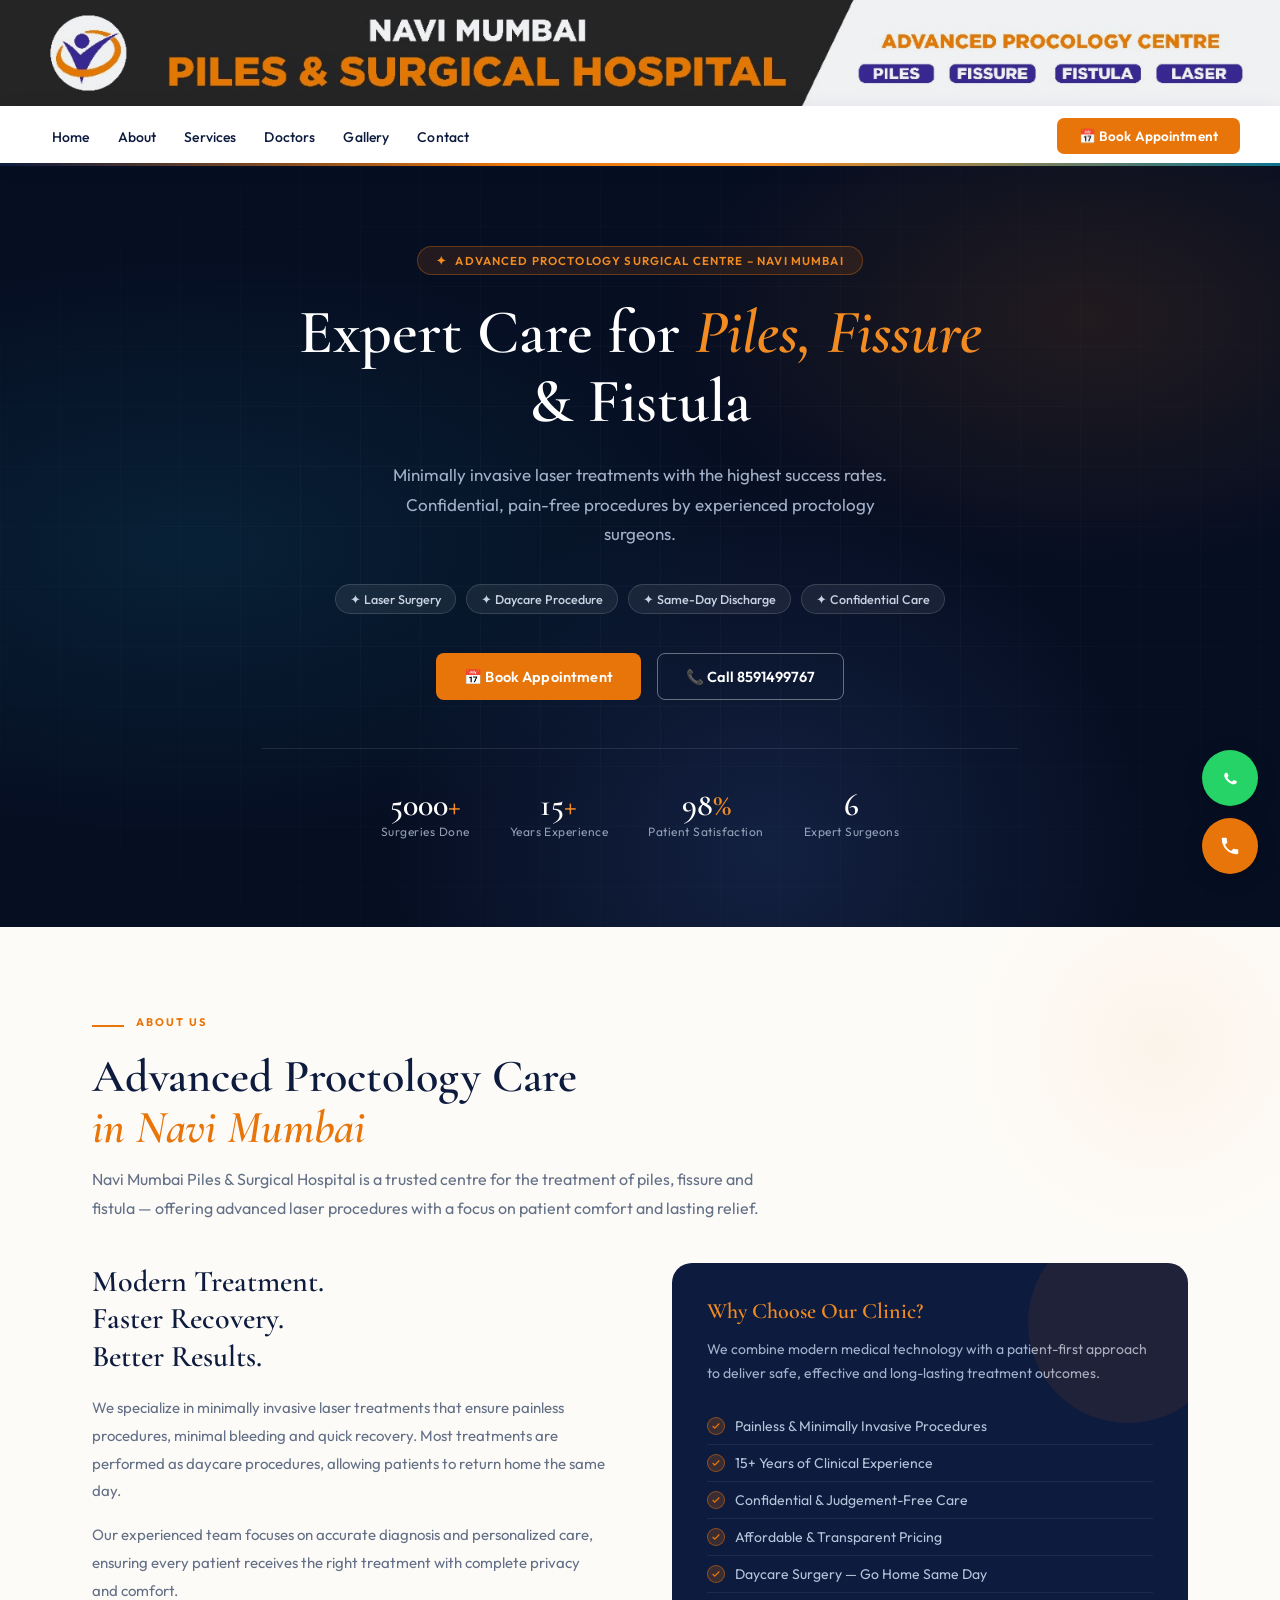
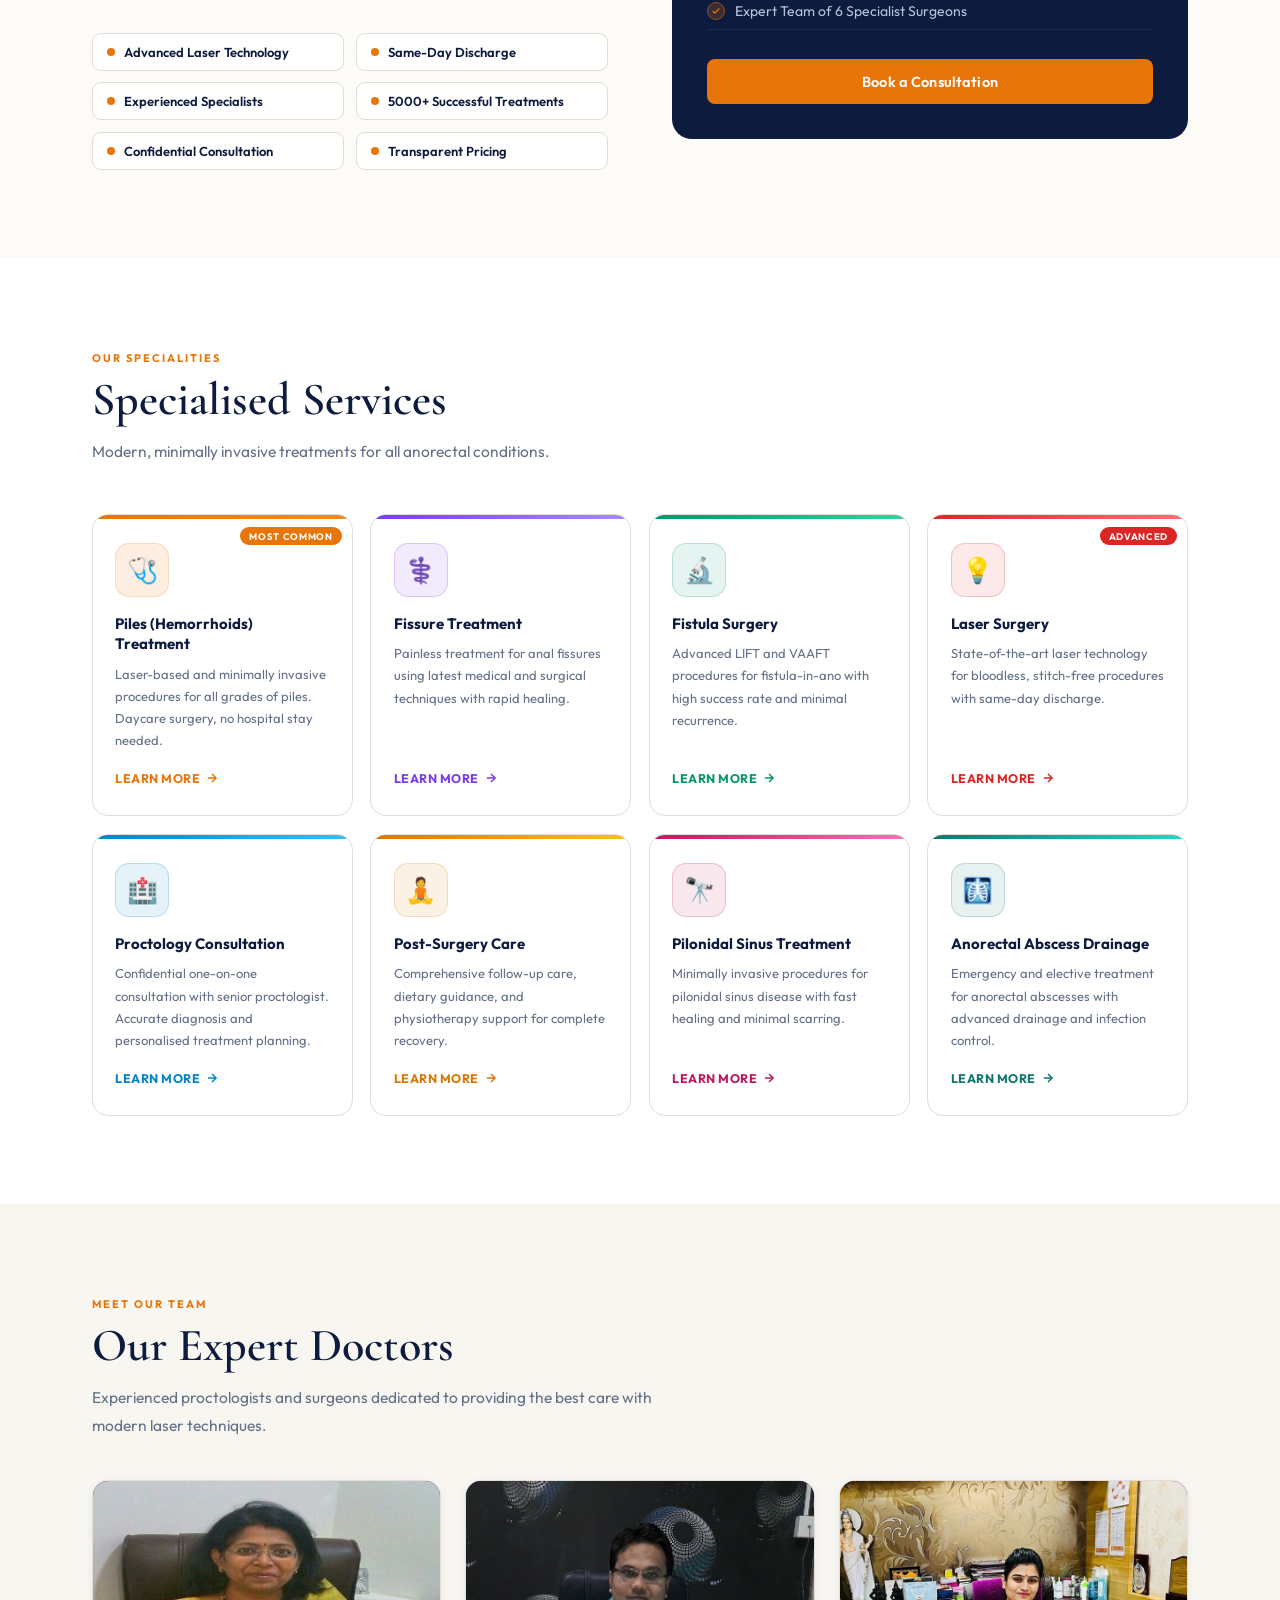
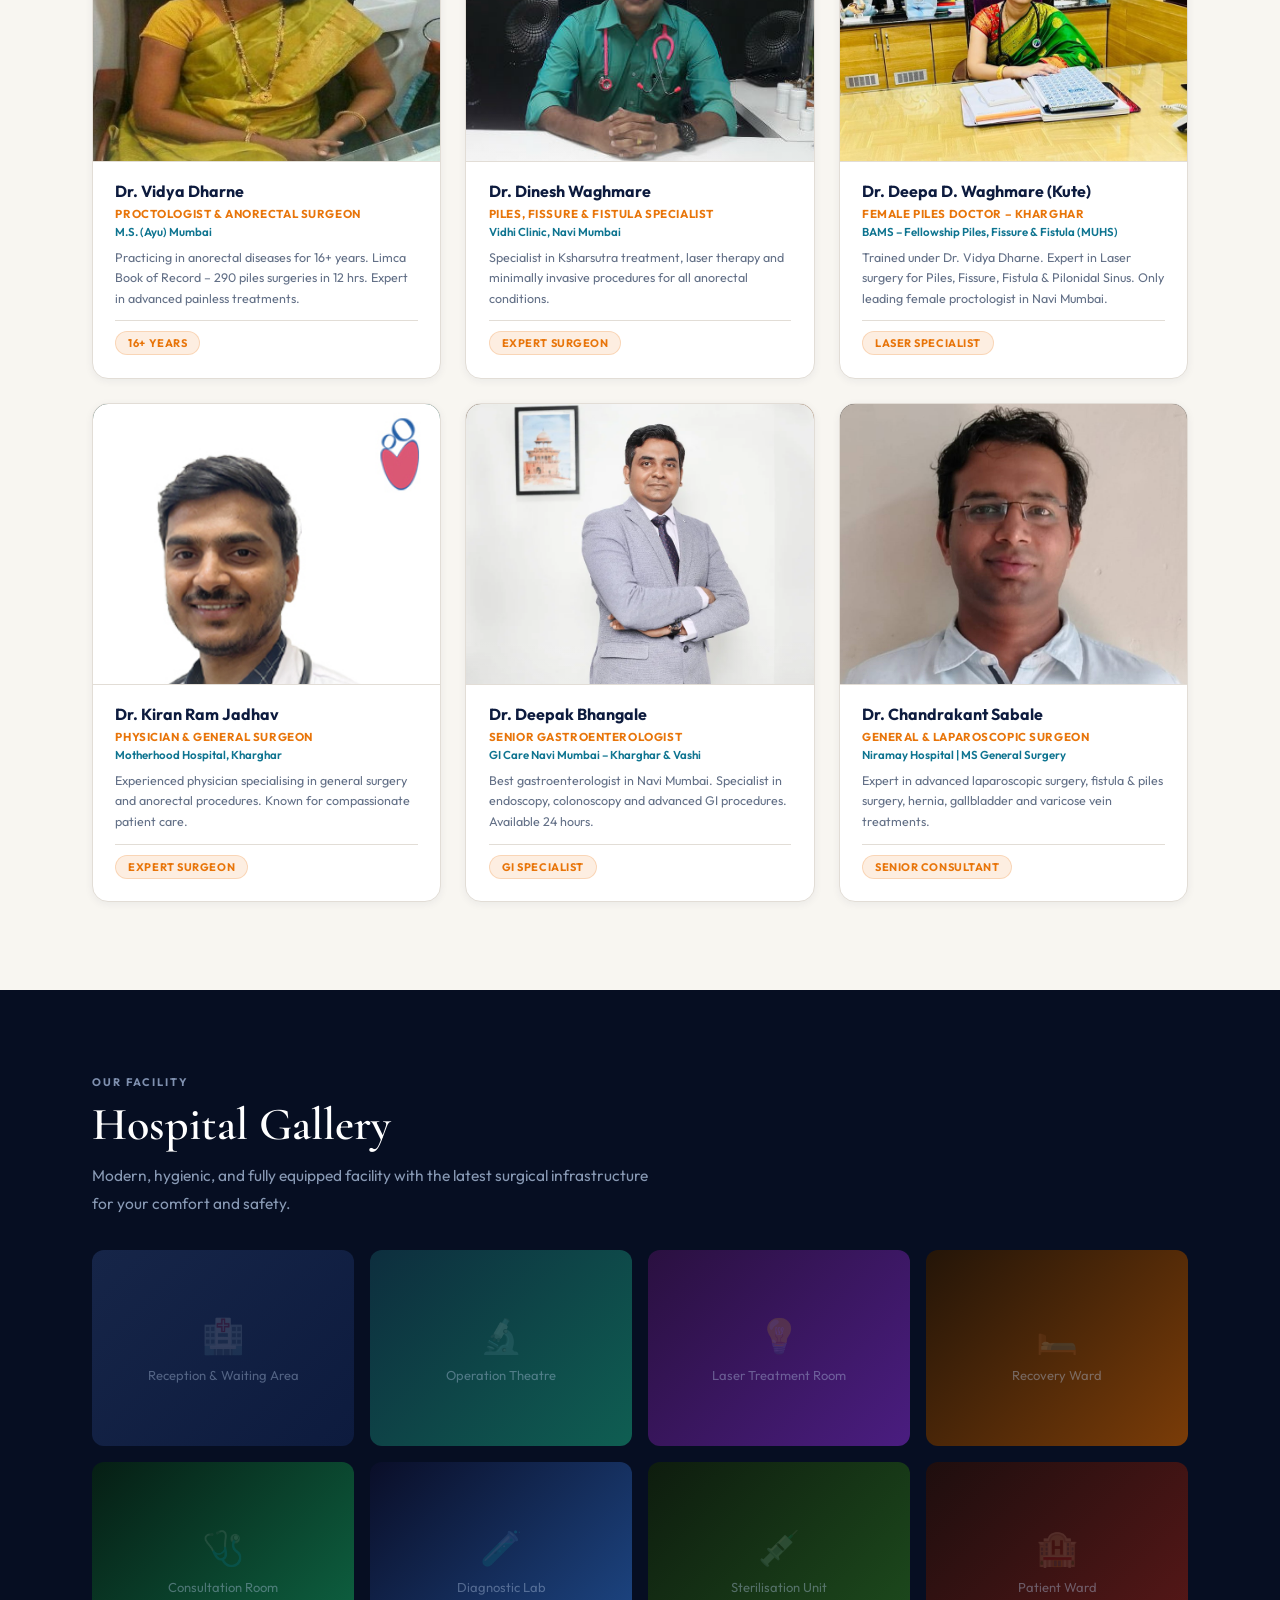
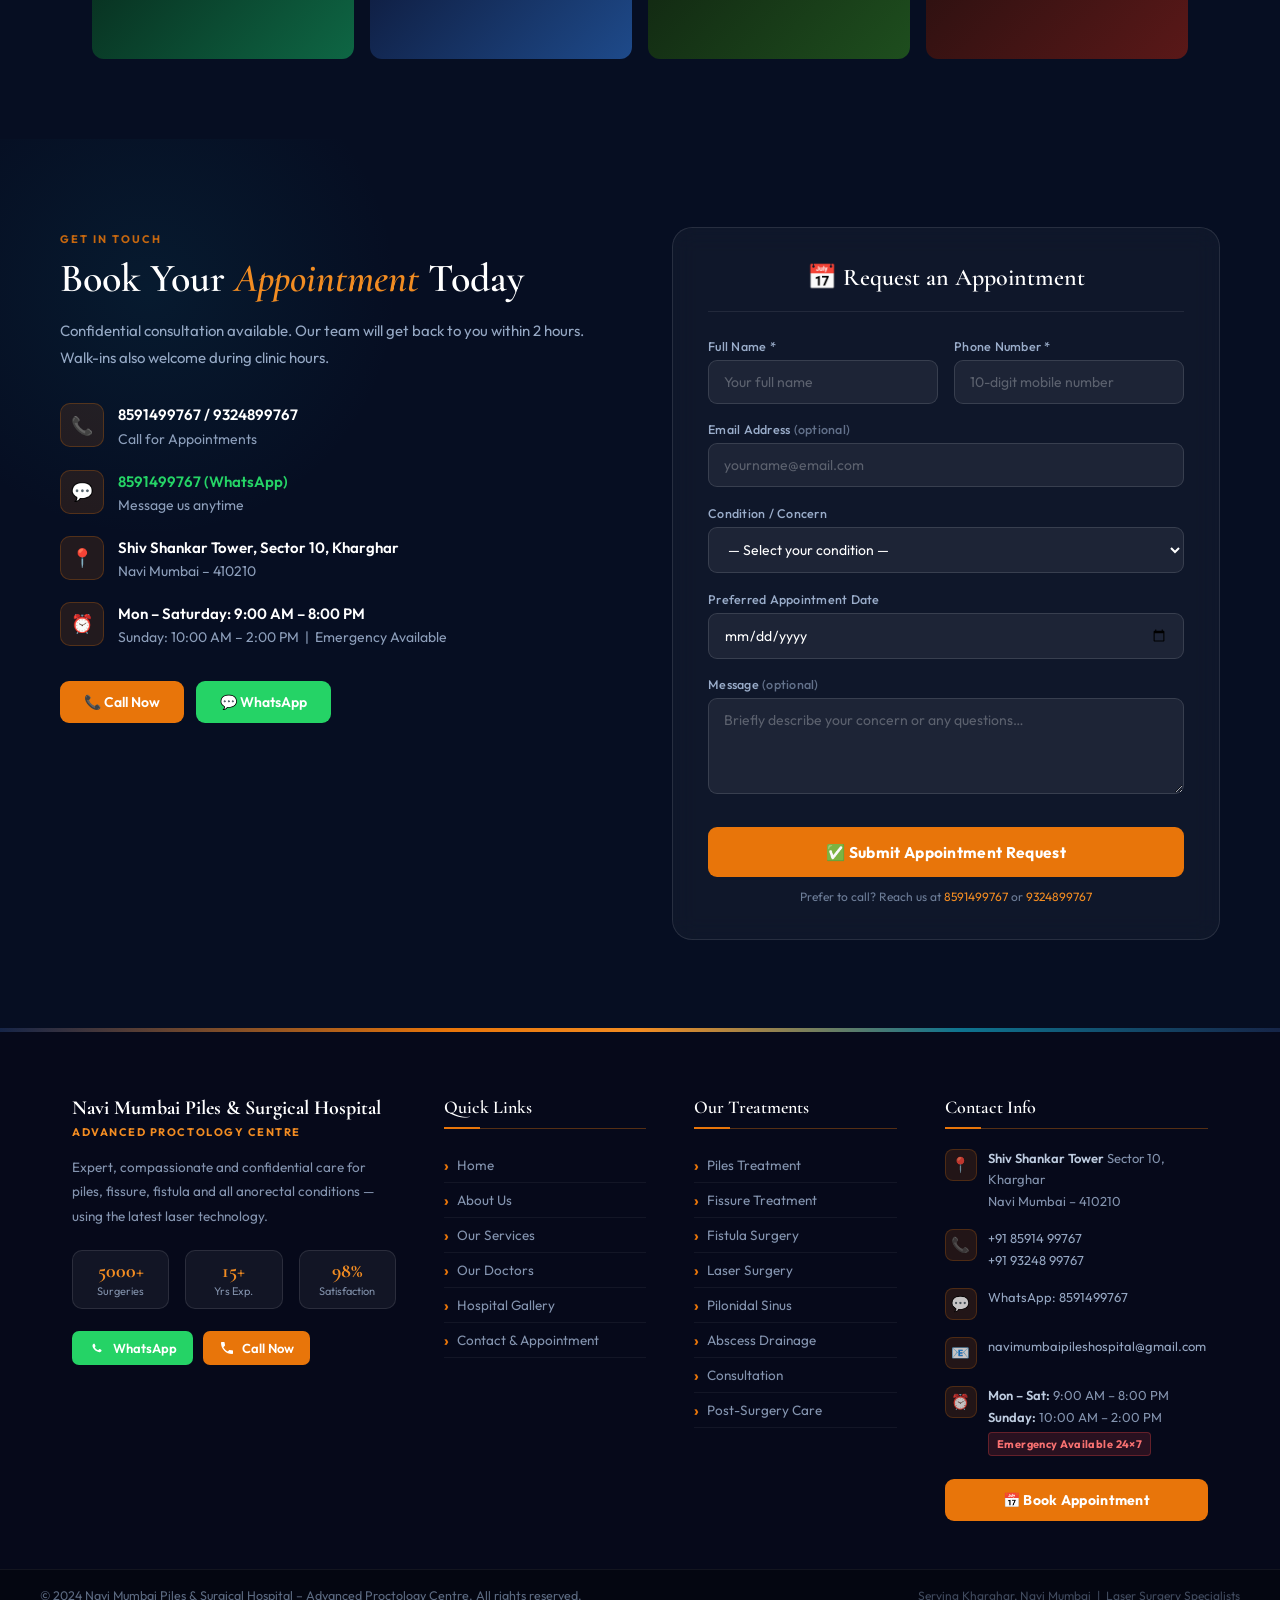
==== index.html @ 50f4e454 "first commit" ====
<!DOCTYPE html>
<html lang="en">
<head>
  <meta charset="UTF-8" />
  <meta name="viewport" content="width=device-width, initial-scale=1.0" />
  <title>Navi Mumbai Piles &amp; Surgical Hospital – Advanced Proctology Centre, Kharghar</title>
  <meta name="description" content="Expert Piles, Fissure, Fistula and Laser Surgery treatment in Navi Mumbai. Book appointment today – 8591499767 / 9324899767. Kharghar, Sector 10." />
  <meta name="keywords" content="piles doctor navi mumbai, fissure treatment kharghar, fistula surgery navi mumbai, laser surgery piles, proctologist navi mumbai" />
  <link rel="preconnect" href="https://fonts.googleapis.com" />
  <link rel="preconnect" href="https://fonts.gstatic.com" crossorigin />
  <link href="https://fonts.googleapis.com/css2?family=Cormorant+Garamond:ital,wght@0,500;0,600;0,700;1,500;1,600&family=Outfit:wght@300;400;500;600;700&display=swap" rel="stylesheet" />
  <link rel="stylesheet" href="style.css" />
</head>
<body>

<!-- ═══════════ HOSPITAL BANNER ═══════════ -->
<div class="hospital-header-banner">
  <img src="hospital_banner.jpeg" alt="Navi Mumbai Piles &amp; Surgical Hospital – Advanced Proctology Centre" />
</div>

<!-- ═══════════ NAVBAR ═══════════ -->
<nav id="navbar">
  <ul class="nav-links">
    <li><a href="#home">Home</a></li>
    <li><a href="#about">About</a></li>
    <li><a href="#services">Services</a></li>
    <li><a href="#doctors">Doctors</a></li>
    <li><a href="#gallery">Gallery</a></li>
    <li><a href="#contact">Contact</a></li>
  </ul>
  <a href="#contact" class="nav-cta">📅 Book Appointment</a>
  <button class="hamburger" onclick="toggleMenu()" aria-label="Open menu" aria-expanded="false">
    <span></span><span></span><span></span>
  </button>
</nav>
<div class="mobile-menu" id="mobileMenu" role="navigation">
  <a href="#home"     onclick="closeMenu()">🏠 Home</a>
  <a href="#about"    onclick="closeMenu()">ℹ️ About Us</a>
  <a href="#services" onclick="closeMenu()">🩺 Services</a>
  <a href="#doctors"  onclick="closeMenu()">👨‍⚕️ Our Doctors</a>
  <a href="#gallery"  onclick="closeMenu()">🖼️ Gallery</a>
  <a href="#contact"  onclick="closeMenu()">📅 Book Appointment</a>
</div>

<!-- ═══════════ HERO ═══════════ -->
<section id="home" style="padding:0;">
  <div class="hero-bg-pattern"></div>
  <div class="hero-grid-overlay"></div>
  <div class="hero-body">
    <div class="hero-badge">Advanced Proctology Surgical Centre – Navi Mumbai</div>
    <h1>Expert Care for <em>Piles, Fissure</em><br>&amp; Fistula</h1>
    <p class="hero-tagline">
      Minimally invasive laser treatments with the highest success rates.<br>
      Confidential, pain-free procedures by experienced proctology surgeons.
    </p>
    <div class="hero-pills">
      <span class="hero-pill">✦ Laser Surgery</span>
      <span class="hero-pill">✦ Daycare Procedure</span>
      <span class="hero-pill">✦ Same-Day Discharge</span>
      <span class="hero-pill">✦ Confidential Care</span>
    </div>
    <div class="hero-btns">
      <a href="#contact" class="btn-primary">📅 Book Appointment</a>
      <a href="tel:+918591499767" class="btn-outline">📞 Call 8591499767</a>
    </div>
    <div class="hero-trust">
      <div class="hero-trust-item">
        <span class="hero-trust-num">5000<span>+</span></span>
        <div class="hero-trust-label">Surgeries Done</div>
      </div>
      <div class="hero-trust-item">
        <span class="hero-trust-num">15<span>+</span></span>
        <div class="hero-trust-label">Years Experience</div>
      </div>
      <div class="hero-trust-item">
        <span class="hero-trust-num">98<span>%</span></span>
        <div class="hero-trust-label">Patient Satisfaction</div>
      </div>
      <div class="hero-trust-item">
        <span class="hero-trust-num">6</span>
        <div class="hero-trust-label">Expert Surgeons</div>
      </div>
    </div>
  </div>
</section>

<!-- ═══════════ ABOUT ═══════════ -->
<section id="about">
  <div class="section-inner">
    <div class="about-eyebrow">
      <span class="section-tag">About Us</span>
    </div>
    <h2 class="section-title">Advanced Proctology Care<br><em style="font-style:italic;color:#e8750a;">in Navi Mumbai</em></h2>
    <p class="section-sub" style="max-width:680px;font-size:16px;">
      Navi Mumbai Piles &amp; Surgical Hospital is a trusted centre for the treatment of piles, fissure and fistula — offering advanced laser procedures with a focus on patient comfort and lasting relief.
    </p>
    <div class="about-grid">
      <div class="about-content-block">
        <h3>Modern Treatment.<br>Faster Recovery.<br>Better Results.</h3>
        <p>We specialize in minimally invasive laser treatments that ensure painless procedures, minimal bleeding and quick recovery. Most treatments are performed as daycare procedures, allowing patients to return home the same day.</p>
        <p>Our experienced team focuses on accurate diagnosis and personalized care, ensuring every patient receives the right treatment with complete privacy and comfort.</p>
        <div class="about-features">
          <div class="feature-chip"><div class="feature-chip-dot"></div>Advanced Laser Technology</div>
          <div class="feature-chip"><div class="feature-chip-dot"></div>Same-Day Discharge</div>
          <div class="feature-chip"><div class="feature-chip-dot"></div>Experienced Specialists</div>
          <div class="feature-chip"><div class="feature-chip-dot"></div>5000+ Successful Treatments</div>
          <div class="feature-chip"><div class="feature-chip-dot"></div>Confidential Consultation</div>
          <div class="feature-chip"><div class="feature-chip-dot"></div>Transparent Pricing</div>
        </div>
      </div>
      <div class="about-why-card">
        <h3>Why Choose Our Clinic?</h3>
        <p>We combine modern medical technology with a patient-first approach to deliver safe, effective and long-lasting treatment outcomes.</p>
        <ul class="why-list">
          <li>Painless &amp; Minimally Invasive Procedures</li>
          <li>15+ Years of Clinical Experience</li>
          <li>Confidential &amp; Judgement-Free Care</li>
          <li>Affordable &amp; Transparent Pricing</li>
          <li>Daycare Surgery — Go Home Same Day</li>
          <li>Expert Team of 6 Specialist Surgeons</li>
        </ul>
        <a href="#contact" class="btn-primary" style="width:100%;justify-content:center;">Book a Consultation</a>
      </div>
    </div>
  </div>
</section>

<!-- ═══════════ SERVICES ═══════════ -->
<section id="services">
  <div class="section-inner">
    <div class="services-header">
      <div>
        <span class="section-tag">Our Specialities</span>
        <h2 class="section-title">Specialised Services</h2>
        <p class="section-sub">Modern, minimally invasive treatments for all anorectal conditions.</p>
      </div>
    </div>
    <div class="services-grid">
      <a href="services/piles.html" class="service-card">
        <div class="service-card-bar"></div>
        <div class="service-card-body">
          <div class="service-icon-wrap">🩺</div>
          <h3>Piles (Hemorrhoids) Treatment</h3>
          <p>Laser-based and minimally invasive procedures for all grades of piles. Daycare surgery, no hospital stay needed.</p>
          <div class="service-card-cta">Learn More <svg width="14" height="14" viewBox="0 0 24 24" fill="none" stroke="currentColor" stroke-width="2.5"><path d="M5 12h14M12 5l7 7-7 7"/></svg></div>
        </div>
        <span class="service-badge">Most Common</span>
      </a>
      <a href="services/fissure.html" class="service-card">
        <div class="service-card-bar" style="background:linear-gradient(90deg,#7c3aed,#a78bfa);"></div>
        <div class="service-card-body">
          <div class="service-icon-wrap" style="background:rgba(124,58,237,0.1);border-color:rgba(124,58,237,0.2);">⚕️</div>
          <h3>Fissure Treatment</h3>
          <p>Painless treatment for anal fissures using latest medical and surgical techniques with rapid healing.</p>
          <div class="service-card-cta" style="color:#7c3aed;">Learn More <svg width="14" height="14" viewBox="0 0 24 24" fill="none" stroke="currentColor" stroke-width="2.5"><path d="M5 12h14M12 5l7 7-7 7"/></svg></div>
        </div>
      </a>
      <a href="services/fistula.html" class="service-card">
        <div class="service-card-bar" style="background:linear-gradient(90deg,#059669,#34d399);"></div>
        <div class="service-card-body">
          <div class="service-icon-wrap" style="background:rgba(5,150,105,0.1);border-color:rgba(5,150,105,0.2);">🔬</div>
          <h3>Fistula Surgery</h3>
          <p>Advanced LIFT and VAAFT procedures for fistula-in-ano with high success rate and minimal recurrence.</p>
          <div class="service-card-cta" style="color:#059669;">Learn More <svg width="14" height="14" viewBox="0 0 24 24" fill="none" stroke="currentColor" stroke-width="2.5"><path d="M5 12h14M12 5l7 7-7 7"/></svg></div>
        </div>
      </a>
      <a href="services/laser.html" class="service-card">
        <div class="service-card-bar" style="background:linear-gradient(90deg,#dc2626,#f87171);"></div>
        <div class="service-card-body">
          <div class="service-icon-wrap" style="background:rgba(220,38,38,0.1);border-color:rgba(220,38,38,0.2);">💡</div>
          <h3>Laser Surgery</h3>
          <p>State-of-the-art laser technology for bloodless, stitch-free procedures with same-day discharge.</p>
          <div class="service-card-cta" style="color:#dc2626;">Learn More <svg width="14" height="14" viewBox="0 0 24 24" fill="none" stroke="currentColor" stroke-width="2.5"><path d="M5 12h14M12 5l7 7-7 7"/></svg></div>
        </div>
        <span class="service-badge" style="background:#dc2626;">Advanced</span>
      </a>
      <a href="services/consultation.html" class="service-card">
        <div class="service-card-bar" style="background:linear-gradient(90deg,#0284c7,#38bdf8);"></div>
        <div class="service-card-body">
          <div class="service-icon-wrap" style="background:rgba(2,132,199,0.1);border-color:rgba(2,132,199,0.2);">🏥</div>
          <h3>Proctology Consultation</h3>
          <p>Confidential one-on-one consultation with senior proctologist. Accurate diagnosis and personalised treatment planning.</p>
          <div class="service-card-cta" style="color:#0284c7;">Learn More <svg width="14" height="14" viewBox="0 0 24 24" fill="none" stroke="currentColor" stroke-width="2.5"><path d="M5 12h14M12 5l7 7-7 7"/></svg></div>
        </div>
      </a>
      <a href="services/post-surgery.html" class="service-card">
        <div class="service-card-bar" style="background:linear-gradient(90deg,#d97706,#fbbf24);"></div>
        <div class="service-card-body">
          <div class="service-icon-wrap" style="background:rgba(217,119,6,0.1);border-color:rgba(217,119,6,0.2);">🧘</div>
          <h3>Post-Surgery Care</h3>
          <p>Comprehensive follow-up care, dietary guidance, and physiotherapy support for complete recovery.</p>
          <div class="service-card-cta" style="color:#d97706;">Learn More <svg width="14" height="14" viewBox="0 0 24 24" fill="none" stroke="currentColor" stroke-width="2.5"><path d="M5 12h14M12 5l7 7-7 7"/></svg></div>
        </div>
      </a>
      <a href="services/pilonidal.html" class="service-card">
        <div class="service-card-bar" style="background:linear-gradient(90deg,#be185d,#f472b6);"></div>
        <div class="service-card-body">
          <div class="service-icon-wrap" style="background:rgba(190,24,93,0.1);border-color:rgba(190,24,93,0.2);">🔭</div>
          <h3>Pilonidal Sinus Treatment</h3>
          <p>Minimally invasive procedures for pilonidal sinus disease with fast healing and minimal scarring.</p>
          <div class="service-card-cta" style="color:#be185d;">Learn More <svg width="14" height="14" viewBox="0 0 24 24" fill="none" stroke="currentColor" stroke-width="2.5"><path d="M5 12h14M12 5l7 7-7 7"/></svg></div>
        </div>
      </a>
      <a href="services/abscess.html" class="service-card">
        <div class="service-card-bar" style="background:linear-gradient(90deg,#0f766e,#2dd4bf);"></div>
        <div class="service-card-body">
          <div class="service-icon-wrap" style="background:rgba(15,118,110,0.1);border-color:rgba(15,118,110,0.2);">🩻</div>
          <h3>Anorectal Abscess Drainage</h3>
          <p>Emergency and elective treatment for anorectal abscesses with advanced drainage and infection control.</p>
          <div class="service-card-cta" style="color:#0f766e;">Learn More <svg width="14" height="14" viewBox="0 0 24 24" fill="none" stroke="currentColor" stroke-width="2.5"><path d="M5 12h14M12 5l7 7-7 7"/></svg></div>
        </div>
      </a>
    </div>
  </div>
</section>

<!-- ═══════════ DOCTORS ═══════════ -->
<section id="doctors">
  <div class="section-inner">
    <span class="section-tag">Meet Our Team</span>
    <h2 class="section-title">Our Expert Doctors</h2>
    <p class="section-sub">Experienced proctologists and surgeons dedicated to providing the best care with modern laser techniques.</p>

    <div class="doctors-grid">

      <!-- Dr. Vidya Dharne -->
      <div class="doctor-card" onclick="window.location='doctors/vidya-dharne.html'" style="cursor:pointer;">
        <div class="doctor-photo" style="background:linear-gradient(160deg,#1a0533 0%,#3d1278 50%,#5b1ea8 100%);">
          <div class="doctor-avatar-wrap">
            <img src="images/vidya-dharne.jpg" alt="Dr. Vidya Dharne" class="doctor-img" />
          </div>
        </div>
        <div class="doctor-info">
          <h3>Dr. Vidya Dharne</h3>
          <div class="specialty">Proctologist &amp; Anorectal Surgeon</div>
          <div class="doctor-qual">M.S. (Ayu) Mumbai</div>
          <p>Practicing in anorectal diseases for 16+ years. Limca Book of Record – 290 piles surgeries in 12 hrs. Expert in advanced painless treatments.</p>
          <div class="doctor-footer">
            <span class="doctor-exp">16+ Years</span>
          </div>
        </div>
      </div>

      <!-- Dr. Dinesh Waghmare -->
      <div class="doctor-card" onclick="window.location='doctors/dinesh-waghmare.html'" style="cursor:pointer;">
        <div class="doctor-photo" style="background:linear-gradient(160deg,#051f4a 0%,#0d3b7a 50%,#1855a8 100%);">
          <div class="doctor-avatar-wrap">
            <img src="images/dinesh-waghmare.jpg" alt="Dr. Dinesh Waghmare" class="doctor-img" />
          </div>
        </div>
        <div class="doctor-info">
          <h3>Dr. Dinesh Waghmare</h3>
          <div class="specialty">Piles, Fissure &amp; Fistula Specialist</div>
          <div class="doctor-qual">Vidhi Clinic, Navi Mumbai</div>
          <p>Specialist in Ksharsutra treatment, laser therapy and minimally invasive procedures for all anorectal conditions.</p>
          <div class="doctor-footer">
            <span class="doctor-exp">Expert Surgeon</span>
          </div>
        </div>
      </div>

      <!-- Dr. Deepa D. Waghmare -->
      <div class="doctor-card" onclick="window.location='doctors/deepa-waghmare.html'" style="cursor:pointer;">
        <div class="doctor-photo" style="background:linear-gradient(160deg,#3d0a24 0%,#7b1d4a 50%,#b52870 100%);">
          <div class="doctor-avatar-wrap">
            <img src="images/deepa-waghmare.jpg" alt="Dr. Deepa D. Waghmare" class="doctor-img" />
          </div>
        </div>
        <div class="doctor-info">
          <h3>Dr. Deepa D. Waghmare (Kute)</h3>
          <div class="specialty">Female Piles Doctor – Kharghar</div>
          <div class="doctor-qual">BAMS – Fellowship Piles, Fissure &amp; Fistula (MUHS)</div>
          <p>Trained under Dr. Vidya Dharne. Expert in Laser surgery for Piles, Fissure, Fistula &amp; Pilonidal Sinus. Only leading female proctologist in Navi Mumbai.</p>
          <div class="doctor-footer">
            <span class="doctor-exp">Laser Specialist</span>
          </div>
        </div>
      </div>

      <!-- Dr. Kiran Ram Jadhav -->
      <div class="doctor-card" onclick="window.location='doctors/kiran-jadhav.html'" style="cursor:pointer;">
        <div class="doctor-photo" style="background:linear-gradient(160deg,#062a1e 0%,#0a5240 50%,#0e7a5e 100%);">
          <div class="doctor-avatar-wrap">
            <img src="images/kiran-jadhav.jpg" alt="Dr. Kiran Ram Jadhav" class="doctor-img" />
          </div>
        </div>
        <div class="doctor-info">
          <h3>Dr. Kiran Ram Jadhav</h3>
          <div class="specialty">Physician &amp; General Surgeon</div>
          <div class="doctor-qual">Motherhood Hospital, Kharghar</div>
          <p>Experienced physician specialising in general surgery and anorectal procedures. Known for compassionate patient care.</p>
          <div class="doctor-footer">
            <span class="doctor-exp">Expert Surgeon</span>
          </div>
        </div>
      </div>

      <!-- Dr. Deepak Bhangale -->
      <div class="doctor-card" onclick="window.location='doctors/deepak-bhangale.html'" style="cursor:pointer;">
        <div class="doctor-photo" style="background:linear-gradient(160deg,#3a1a00 0%,#8a3e00 50%,#c25900 100%);">
          <div class="doctor-avatar-wrap">
            <img src="images/deepak-bhangale.jpg" alt="Dr. Deepak Bhangale" class="doctor-img" />
          </div>
        </div>
        <div class="doctor-info">
          <h3>Dr. Deepak Bhangale</h3>
          <div class="specialty">Senior Gastroenterologist</div>
          <div class="doctor-qual">GI Care Navi Mumbai – Kharghar &amp; Vashi</div>
          <p>Best gastroenterologist in Navi Mumbai. Specialist in endoscopy, colonoscopy and advanced GI procedures. Available 24 hours.</p>
          <div class="doctor-footer">
            <span class="doctor-exp">GI Specialist</span>
          </div>
        </div>
      </div>

      <!-- Dr. Chandrakant Sabale -->
      <div class="doctor-card" onclick="window.location='doctors/chandrakant-sabale.html'" style="cursor:pointer;">
        <div class="doctor-photo" style="background:linear-gradient(160deg,#1a1a1a 0%,#3a3830 50%,#5f5e50 100%);">
          <div class="doctor-avatar-wrap">
            <img src="images/chandrakant-sabale.jpg" alt="Dr. Chandrakant Sabale" class="doctor-img" />
          </div>
        </div>
        <div class="doctor-info">
          <h3>Dr. Chandrakant Sabale</h3>
          <div class="specialty">General &amp; Laparoscopic Surgeon</div>
          <div class="doctor-qual">Niramay Hospital | MS General Surgery</div>
          <p>Expert in advanced laparoscopic surgery, fistula &amp; piles surgery, hernia, gallbladder and varicose vein treatments.</p>
          <div class="doctor-footer">
            <span class="doctor-exp">Senior Consultant</span>
          </div>
        </div>
      </div>

    </div>
  </div>
</section>

<!-- ═══════════ GALLERY ═══════════ -->
<section id="gallery">
  <div class="section-inner">
    <span class="section-tag" style="color:rgba(180,200,235,0.7);">Our Facility</span>
    <h2 class="section-title">Hospital Gallery</h2>
    <p class="section-sub">Modern, hygienic, and fully equipped facility with the latest surgical infrastructure for your comfort and safety.</p>
    <div class="gallery-grid" style="margin-top:2rem;">
      <div class="gallery-item"><div class="gallery-placeholder"><div class="gallery-placeholder-icon">🏥</div><span>Reception &amp; Waiting Area</span></div><div class="gallery-overlay"><span class="gallery-caption">Reception</span></div></div>
      <div class="gallery-item" style="background:linear-gradient(135deg,#0d2e3e,#0f5e52);"><div class="gallery-placeholder"><div class="gallery-placeholder-icon">🔬</div><span>Operation Theatre</span></div><div class="gallery-overlay"><span class="gallery-caption">Operation Theatre</span></div></div>
      <div class="gallery-item" style="background:linear-gradient(135deg,#2a1040,#4a1d80);"><div class="gallery-placeholder"><div class="gallery-placeholder-icon">💡</div><span>Laser Treatment Room</span></div><div class="gallery-overlay"><span class="gallery-caption">Laser Room</span></div></div>
      <div class="gallery-item" style="background:linear-gradient(135deg,#241508,#7a3c08);"><div class="gallery-placeholder"><div class="gallery-placeholder-icon">🛏️</div><span>Recovery Ward</span></div><div class="gallery-overlay"><span class="gallery-caption">Recovery Ward</span></div></div>
      <div class="gallery-item" style="background:linear-gradient(135deg,#061e14,#0e6644);"><div class="gallery-placeholder"><div class="gallery-placeholder-icon">🩺</div><span>Consultation Room</span></div><div class="gallery-overlay"><span class="gallery-caption">Consultation</span></div></div>
      <div class="gallery-item" style="background:linear-gradient(135deg,#0a0e28,#1e4a8a);"><div class="gallery-placeholder"><div class="gallery-placeholder-icon">🧪</div><span>Diagnostic Lab</span></div><div class="gallery-overlay"><span class="gallery-caption">Diagnostic Lab</span></div></div>
      <div class="gallery-item" style="background:linear-gradient(135deg,#0e1c0e,#1e4e1e);"><div class="gallery-placeholder"><div class="gallery-placeholder-icon">💉</div><span>Sterilisation Unit</span></div><div class="gallery-overlay"><span class="gallery-caption">Sterilisation Unit</span></div></div>
      <div class="gallery-item" style="background:linear-gradient(135deg,#1e0e0e,#5a1818);"><div class="gallery-placeholder"><div class="gallery-placeholder-icon">🏨</div><span>Patient Ward</span></div><div class="gallery-overlay"><span class="gallery-caption">Patient Ward</span></div></div>
    </div>
  </div>
</section>

<!-- ═══════════ CONTACT ═══════════ -->
<section id="contact">
  <div class="contact-inner">
    <div class="contact-left">
      <span class="section-tag" style="color:rgba(232,117,10,0.85);">Get In Touch</span>
      <h2>Book Your <em>Appointment</em> Today</h2>
      <p>Confidential consultation available. Our team will get back to you within 2 hours. Walk-ins also welcome during clinic hours.</p>
      <div class="contact-detail">
        <div class="contact-icon">📞</div>
        <div class="contact-detail-text">
          <strong><a href="tel:+918591499767" style="color:white;text-decoration:none;">8591499767</a> / <a href="tel:+919324899767" style="color:white;text-decoration:none;">9324899767</a></strong>
          Call for Appointments
        </div>
      </div>
      <div class="contact-detail">
        <div class="contact-icon">💬</div>
        <div class="contact-detail-text">
          <strong><a href="https://wa.me/918591499767" target="_blank" rel="noopener" style="color:#25d366;text-decoration:none;">8591499767 (WhatsApp)</a></strong>
          Message us anytime
        </div>
      </div>
      <div class="contact-detail">
        <div class="contact-icon">📍</div>
        <div class="contact-detail-text">
          <strong>Shiv Shankar Tower, Sector 10, Kharghar</strong>
          Navi Mumbai – 410210
        </div>
      </div>
      <div class="contact-detail">
        <div class="contact-icon">⏰</div>
        <div class="contact-detail-text">
          <strong>Mon – Saturday: 9:00 AM – 8:00 PM</strong>
          Sunday: 10:00 AM – 2:00 PM &nbsp;|&nbsp; Emergency Available
        </div>
      </div>
      <div class="contact-action-btns">
        <a href="tel:+918591499767" class="btn-call">📞 Call Now</a>
        <a href="https://wa.me/918591499767?text=Hello%2C%20I%20want%20to%20book%20an%20appointment%20at%20Navi%20Mumbai%20Piles%20Hospital" target="_blank" rel="noopener" class="btn-whatsapp">💬 WhatsApp</a>
      </div>
    </div>
    <div class="contact-form">
      <h3>📅 Request an Appointment</h3>
      <div id="formMessage" class="form-msg" role="alert" aria-live="polite"></div>
      <form id="appointmentForm" onsubmit="submitForm(event)" novalidate>
        <div class="form-row">
          <div class="form-group">
            <label for="f-name">Full Name *</label>
            <input type="text" id="f-name" name="name" placeholder="Your full name" required autocomplete="name" />
          </div>
          <div class="form-group">
            <label for="f-phone">Phone Number *</label>
            <input type="tel" id="f-phone" name="phone" placeholder="10-digit mobile number" required autocomplete="tel" pattern="[0-9+\s\-]+" />
          </div>
        </div>
        <div class="form-group">
          <label for="f-email">Email Address <span style="opacity:0.6;">(optional)</span></label>
          <input type="email" id="f-email" name="email" placeholder="yourname@email.com" autocomplete="email" />
        </div>
        <div class="form-group">
          <label for="f-problem">Condition / Concern</label>
          <select id="f-problem" name="problem">
            <option value="">— Select your condition —</option>
            <option value="Piles (Hemorrhoids)">Piles (Hemorrhoids)</option>
            <option value="Anal Fissure">Anal Fissure</option>
            <option value="Fistula-in-Ano">Fistula-in-Ano</option>
            <option value="Laser Surgery Inquiry">Laser Surgery Inquiry</option>
            <option value="Pilonidal Sinus">Pilonidal Sinus</option>
            <option value="Anorectal Abscess">Anorectal Abscess</option>
            <option value="General Consultation">General Consultation</option>
            <option value="Other">Other</option>
          </select>
        </div>
        <div class="form-group">
          <label for="f-date">Preferred Appointment Date</label>
          <input type="date" id="f-date" name="date" />
        </div>
        <div class="form-group">
          <label for="f-msg">Message <span style="opacity:0.6;">(optional)</span></label>
          <textarea id="f-msg" name="message" placeholder="Briefly describe your concern or any questions…"></textarea>
        </div>
        <button type="submit" class="submit-btn" id="submitBtn">✅ Submit Appointment Request</button>
        <p class="form-note">Prefer to call? Reach us at <a href="tel:+918591499767">8591499767</a> or <a href="tel:+919324899767">9324899767</a></p>
      </form>
    </div>
  </div>
</section>

<!-- ═══════════ FOOTER ═══════════ -->
<footer class="site-footer">
  <div class="footer-accent-bar"></div>
  <div class="footer-main">
    <div class="footer-grid">
      <div class="footer-col footer-brand-col">
        <div class="footer-brand-name">Navi Mumbai Piles &amp; Surgical Hospital</div>
        <div class="footer-brand-tag">Advanced Proctology Centre</div>
        <p class="footer-brand-desc">Expert, compassionate and confidential care for piles, fissure, fistula and all anorectal conditions — using the latest laser technology.</p>
        <div class="footer-trust-row">
          <div class="footer-trust-stat"><span>5000+</span>Surgeries</div>
          <div class="footer-trust-stat"><span>15+</span>Yrs Exp.</div>
          <div class="footer-trust-stat"><span>98%</span>Satisfaction</div>
        </div>
        <div class="footer-social-row">
          <a href="https://wa.me/918591499767" target="_blank" rel="noopener" class="footer-social-btn footer-wa" aria-label="WhatsApp">
            <svg width="18" height="18" viewBox="0 0 24 24" fill="currentColor"><path d="M17.472 14.382c-.297-.149-1.758-.867-2.03-.967-.273-.099-.471-.148-.67.15-.197.297-.767.966-.94 1.164-.173.199-.347.223-.644.075-.297-.15-1.255-.463-2.39-1.475-.883-.788-1.48-1.761-1.653-2.059-.173-.297-.018-.458.13-.606.134-.133.298-.347.446-.52.149-.174.198-.298.298-.497.099-.198.05-.371-.025-.52-.075-.149-.669-1.612-.916-2.207-.242-.579-.487-.5-.669-.51-.173-.008-.371-.01-.57-.01-.198 0-.52.074-.792.372-.272.297-1.04 1.016-1.04 2.479 0 1.462 1.065 2.875 1.213 3.074.149.198 2.096 3.2 5.077 4.487.709.306 1.262.489 1.694.625.712.227 1.36.195 1.871.118.571-.085 1.758-.719 2.006-1.413.248-.694.248-1.289.173-1.413-.074-.124-.272-.198-.57-.347"/></svg>
            WhatsApp
          </a>
          <a href="tel:+918591499767" class="footer-social-btn footer-call" aria-label="Call">
            <svg width="16" height="16" viewBox="0 0 24 24" fill="currentColor"><path d="M6.62 10.79c1.44 2.83 3.76 5.14 6.59 6.59l2.2-2.2c.27-.27.67-.36 1.02-.24 1.12.37 2.33.57 3.57.57.55 0 1 .45 1 1V20c0 .55-.45 1-1 1-9.39 0-17-7.61-17-17 0-.55.45-1 1-1h3.5c.55 0 1 .45 1 1 0 1.25.2 2.45.57 3.57.11.35.03.74-.25 1.02l-2.2 2.2z"/></svg>
            Call Now
          </a>
        </div>
      </div>
      <div class="footer-col">
        <h4 class="footer-col-title">Quick Links</h4>
        <ul class="footer-links">
          <li><a href="#home">Home</a></li>
          <li><a href="#about">About Us</a></li>
          <li><a href="#services">Our Services</a></li>
          <li><a href="#doctors">Our Doctors</a></li>
          <li><a href="#gallery">Hospital Gallery</a></li>
          <li><a href="#contact">Contact &amp; Appointment</a></li>
        </ul>
      </div>
      <div class="footer-col">
        <h4 class="footer-col-title">Our Treatments</h4>
        <ul class="footer-links">
          <li><a href="services/piles.html">Piles Treatment</a></li>
          <li><a href="services/fissure.html">Fissure Treatment</a></li>
          <li><a href="services/fistula.html">Fistula Surgery</a></li>
          <li><a href="services/laser.html">Laser Surgery</a></li>
          <li><a href="services/pilonidal.html">Pilonidal Sinus</a></li>
          <li><a href="services/abscess.html">Abscess Drainage</a></li>
          <li><a href="services/consultation.html">Consultation</a></li>
          <li><a href="services/post-surgery.html">Post-Surgery Care</a></li>
        </ul>
      </div>
      <div class="footer-col">
        <h4 class="footer-col-title">Contact Info</h4>
        <ul class="footer-contact-list">
          <li>
            <div class="footer-contact-icon">📍</div>
            <div><strong>Shiv Shankar Tower</strong> Sector 10, Kharghar<br>Navi Mumbai – 410210</div>
          </li>
          <li>
            <div class="footer-contact-icon">📞</div>
            <div><a href="tel:+918591499767">+91 85914 99767</a><br><a href="tel:+919324899767">+91 93248 99767</a></div>
          </li>
          <li>
            <div class="footer-contact-icon">💬</div>
            <div><a href="https://wa.me/918591499767" target="_blank" rel="noopener">WhatsApp: 8591499767</a></div>
          </li>
          <li>
            <div class="footer-contact-icon">📧</div>
            <div><a href="mailto:navimumbaipileshospital@gmail.com">navimumbaipileshospital@gmail.com</a></div>
          </li>
          <li>
            <div class="footer-contact-icon">⏰</div>
            <div>
              <strong>Mon – Sat:</strong> 9:00 AM – 8:00 PM<br>
              <strong>Sunday:</strong> 10:00 AM – 2:00 PM<br>
              <span class="footer-emergency">Emergency Available 24×7</span>
            </div>
          </li>
        </ul>
        <a href="#contact" class="footer-appt-btn">📅 Book Appointment</a>
      </div>
    </div>
  </div>
  <div class="footer-bottom">
    <div class="footer-bottom-inner">
      <p>© 2024 Navi Mumbai Piles &amp; Surgical Hospital – Advanced Proctology Centre. All rights reserved.</p>
      <p class="footer-bottom-right">Serving Kharghar, Navi Mumbai &nbsp;|&nbsp; Laser Surgery Specialists</p>
    </div>
  </div>
</footer>

<!-- ═══════════ FLOATING BUTTONS ═══════════ -->
<div class="float-btns" aria-label="Quick contact">
  <div class="float-btn-wrap">
    <span class="float-label">WhatsApp Us</span>
    <a href="https://wa.me/918591499767?text=Hello%2C%20I%20want%20to%20book%20an%20appointment" class="float-btn float-wa" target="_blank" rel="noopener" aria-label="WhatsApp">
      <svg width="25" height="25" viewBox="0 0 24 24" fill="white"><path d="M17.472 14.382c-.297-.149-1.758-.867-2.03-.967-.273-.099-.471-.148-.67.15-.197.297-.767.966-.94 1.164-.173.199-.347.223-.644.075-.297-.15-1.255-.463-2.39-1.475-.883-.788-1.48-1.761-1.653-2.059-.173-.297-.018-.458.13-.606.134-.133.298-.347.446-.52.149-.174.198-.298.298-.497.099-.198.05-.371-.025-.52-.075-.149-.669-1.612-.916-2.207-.242-.579-.487-.5-.669-.51-.173-.008-.371-.01-.57-.01-.198 0-.52.074-.792.372-.272.297-1.04 1.016-1.04 2.479 0 1.462 1.065 2.875 1.213 3.074.149.198 2.096 3.2 5.077 4.487.709.306 1.262.489 1.694.625.712.227 1.36.195 1.871.118.571-.085 1.758-.719 2.006-1.413.248-.694.248-1.289.173-1.413-.074-.124-.272-.198-.57-.347"/></svg>
    </a>
  </div>
  <div class="float-btn-wrap">
    <span class="float-label">Call Us Now</span>
    <a href="tel:+918591499767" class="float-btn float-ph" aria-label="Call now">
      <svg width="22" height="22" viewBox="0 0 24 24" fill="white"><path d="M6.62 10.79c1.44 2.83 3.76 5.14 6.59 6.59l2.2-2.2c.27-.27.67-.36 1.02-.24 1.12.37 2.33.57 3.57.57.55 0 1 .45 1 1V20c0 .55-.45 1-1 1-9.39 0-17-7.61-17-17 0-.55.45-1 1-1h3.5c.55 0 1 .45 1 1 0 1.25.2 2.45.57 3.57.11.35.03.74-.25 1.02l-2.2 2.2z"/></svg>
    </a>
  </div>
</div>

<script src="script.js"></script>
</body>
</html>
---- style.css ----
/* ============================================================
   Navi Mumbai Piles & Surgical Hospital
   style.css — FINAL FIXED VERSION (Real Doctor Images)
   ============================================================ */

@import url('https://fonts.googleapis.com/css2?family=Cormorant+Garamond:ital,wght@0,500;0,600;0,700;1,500;1,600&family=Outfit:wght@300;400;500;600;700&display=swap');

*, *::before, *::after { box-sizing: border-box; margin: 0; padding: 0; }

:root {
  --navy:        #0d1b3e;
  --navy-deep:   #060e22;
  --navy-mid:    #162548;
  --orange:      #e8750a;
  --orange-warm: #f28c22;
  --orange-pale: #fff4ea;
  --orange-glow: rgba(232,117,10,0.12);
  --teal:        #0e7490;
  --teal-light:  #22d3ee;
  --white:    #ffffff;
  --off:      #f8f6f1;
  --cream:    #fdfbf7;
  --stone:    #ede8df;
  --text:     #1a1a2e;
  --muted:    #637087;
  --border:   #e2ddd6;
  --font-display: 'Cormorant Garamond', Georgia, serif;
  --font-body:    'Outfit', sans-serif;
  --shadow-sm:  0 2px 8px rgba(13,27,62,0.06);
  --shadow-md:  0 8px 32px rgba(13,27,62,0.10);
  --shadow-lg:  0 20px 56px rgba(13,27,62,0.15);
  --shadow-xl:  0 32px 80px rgba(13,27,62,0.20);
  --ease-bounce: cubic-bezier(0.34, 1.56, 0.64, 1);
  --ease-smooth: cubic-bezier(0.25, 0.46, 0.45, 0.94);
}

html { scroll-behavior: smooth; font-size: 16px; }

body {
  font-family: var(--font-body);
  color: var(--text);
  background: var(--white);
  overflow-x: hidden;
  -webkit-font-smoothing: antialiased;
  display: flex;
  flex-direction: column;
  min-height: 100vh;
}

/* ── UTILITY ─────────────────────────────────── */
.section-inner { max-width: 1160px; margin: 0 auto; padding: 0 2rem; }
.section-tag {
  display: inline-block;
  font-family: var(--font-body);
  font-size: 11px;
  font-weight: 700;
  letter-spacing: 0.18em;
  text-transform: uppercase;
  color: var(--orange);
  margin-bottom: 0.6rem;
}
.section-title {
  font-family: var(--font-display);
  font-size: clamp(28px, 4vw, 46px);
  color: var(--navy);
  line-height: 1.1;
  margin-bottom: 0.8rem;
  font-weight: 600;
}
.section-sub {
  font-size: 15.5px;
  color: var(--muted);
  line-height: 1.8;
  max-width: 560px;
}
.btn-primary {
  display: inline-flex;
  align-items: center;
  gap: 8px;
  background: var(--orange);
  color: white;
  padding: 13px 28px;
  border-radius: 8px;
  font-size: 14.5px;
  font-weight: 600;
  text-decoration: none;
  font-family: var(--font-body);
  letter-spacing: 0.01em;
  transition: background 0.22s var(--ease-smooth), transform 0.18s var(--ease-bounce), box-shadow 0.22s;
  border: none;
  cursor: pointer;
}
.btn-primary:hover { background: #cc6408; transform: translateY(-2px); box-shadow: 0 8px 24px rgba(232,117,10,0.30); }
.btn-outline {
  display: inline-flex;
  align-items: center;
  gap: 8px;
  background: transparent;
  color: white;
  border: 1.5px solid rgba(255,255,255,0.38);
  padding: 13px 28px;
  border-radius: 8px;
  font-size: 14.5px;
  font-weight: 600;
  text-decoration: none;
  font-family: var(--font-body);
  transition: border-color 0.2s, background 0.2s;
}
.btn-outline:hover { border-color: var(--orange); background: rgba(232,117,10,0.10); }

/* ── HOSPITAL BANNER ─────────────────────────── */
.hospital-header-banner {
  width: 100%;
  background: var(--navy-deep);
  line-height: 0;
  overflow: hidden;
}
.hospital-header-banner img {
  width: 100%;
  height: auto;
  display: block;
  max-height: 110px;
  object-fit: cover;
  object-position: center 40%;
  opacity: 0.95;
}

/* ── NAVBAR ──────────────────────────────────── */
nav {
  position: sticky;
  top: 0;
  z-index: 999;
  background: white;
  border-bottom: 1px solid var(--border);
  box-shadow: 0 2px 20px rgba(13,27,62,0.07);
  display: flex;
  align-items: center;
  justify-content: space-between;
  padding: 0 2.5rem;
  height: 60px;
  gap: 2rem;
}
nav::after {
  content: '';
  position: absolute;
  bottom: -1px; left: 0; right: 0;
  height: 3px;
  background: linear-gradient(90deg, var(--navy), var(--orange) 40%, var(--orange-warm) 60%, var(--teal));
}
.nav-links { display: flex; gap: 0.25rem; list-style: none; align-items: center; flex: 1; }
.nav-links a {
  text-decoration: none;
  color: var(--navy);
  font-size: 14px;
  font-weight: 500;
  padding: 6px 12px;
  border-radius: 6px;
  transition: color 0.2s, background 0.2s;
  white-space: nowrap;
  letter-spacing: 0.01em;
}
.nav-links a:hover { color: var(--orange); background: var(--orange-glow); }
.nav-links a.active { color: var(--orange); background: var(--orange-pale); font-weight: 600; }
.nav-cta {
  background: var(--orange); color: white;
  padding: 9px 22px; border-radius: 7px;
  font-size: 13.5px; font-weight: 600;
  text-decoration: none;
  transition: background 0.2s, transform 0.15s;
  white-space: nowrap; letter-spacing: 0.01em;
}
.nav-cta:hover { background: #cc6408; transform: translateY(-1px); }
.hamburger {
  display: none; flex-direction: column; gap: 5px;
  cursor: pointer; padding: 5px; border: none; background: none;
}
.hamburger span { display: block; width: 22px; height: 2px; background: var(--navy); border-radius: 2px; transition: 0.25s; }
.mobile-menu {
  display: none; flex-direction: column; background: white;
  border-bottom: 2px solid var(--orange); padding: 1rem 1.5rem 1.5rem; gap: 0.5rem;
  position: sticky; top: 60px; z-index: 998;
  box-shadow: 0 8px 24px rgba(13,27,62,0.08);
}
.mobile-menu a {
  text-decoration: none; color: var(--navy); font-size: 15px; font-weight: 500;
  padding: 10px 12px; border-radius: 8px; transition: background 0.15s, color 0.15s;
}
.mobile-menu a:hover { background: var(--orange-pale); color: var(--orange); }
.mobile-menu.open { display: flex; }

/* ── HERO ────────────────────────────────────── */
#home { position: relative; background: var(--navy-deep); overflow: hidden; padding: 0; }
.hero-bg-pattern {
  position: absolute; inset: 0;
  background:
    radial-gradient(ellipse 80% 70% at 15% 50%, rgba(14,116,144,0.18) 0%, transparent 55%),
    radial-gradient(ellipse 60% 60% at 85% 20%, rgba(232,117,10,0.12) 0%, transparent 55%),
    radial-gradient(ellipse 50% 80% at 60% 90%, rgba(22,37,72,0.8) 0%, transparent 60%);
  pointer-events: none;
}
.hero-grid-overlay {
  position: absolute; inset: 0;
  background-image: linear-gradient(rgba(255,255,255,0.025) 1px, transparent 1px),
    linear-gradient(90deg, rgba(255,255,255,0.025) 1px, transparent 1px);
  background-size: 60px 60px;
  pointer-events: none;
  mask-image: radial-gradient(ellipse 80% 80% at 50% 50%, black 30%, transparent 100%);
}
.hero-body {
  position: relative; z-index: 2;
  padding: 5rem 2rem 5.5rem;
  display: flex; flex-direction: column; align-items: center; text-align: center;
  max-width: 820px; margin: 0 auto;
}
.hero-badge {
  display: inline-flex; align-items: center; gap: 8px;
  background: rgba(232,117,10,0.12); border: 1px solid rgba(232,117,10,0.35);
  color: var(--orange-warm); font-size: 11.5px; font-weight: 600;
  letter-spacing: 0.1em; text-transform: uppercase;
  padding: 6px 18px; border-radius: 30px; margin-bottom: 1.5rem;
}
.hero-badge::before { content: '✦'; }
.hero-body h1 {
  font-family: var(--font-display); font-size: clamp(32px, 6vw, 62px);
  color: white; line-height: 1.1; font-weight: 600; margin-bottom: 0.3rem;
}
.hero-body h1 em { font-style: italic; color: var(--orange-warm); }
.hero-tagline {
  font-size: clamp(15px, 2vw, 17px); color: rgba(190,205,230,0.85);
  line-height: 1.75; max-width: 500px; margin: 1.2rem auto 2.2rem;
}
.hero-pills { display: flex; gap: 10px; flex-wrap: wrap; justify-content: center; margin-bottom: 2.4rem; }
.hero-pill {
  background: rgba(255,255,255,0.07); border: 1px solid rgba(255,255,255,0.14);
  color: rgba(220,230,245,0.9); font-size: 12.5px; font-weight: 500;
  padding: 6px 14px; border-radius: 20px; backdrop-filter: blur(8px);
}
.hero-btns { display: flex; gap: 1rem; flex-wrap: wrap; justify-content: center; }
.hero-trust {
  margin-top: 3rem; padding-top: 2.5rem; border-top: 1px solid rgba(255,255,255,0.1);
  display: flex; gap: 2.5rem; justify-content: center; flex-wrap: wrap; width: 100%;
}
.hero-trust-item { text-align: center; }
.hero-trust-num {
  font-family: var(--font-display); font-size: 32px; font-weight: 600;
  color: white; line-height: 1; display: block;
}
.hero-trust-num span { color: var(--orange-warm); }
.hero-trust-label { font-size: 12px; color: rgba(200,215,235,0.7); margin-top: 3px; letter-spacing: 0.04em; }

/* ── ABOUT ───────────────────────────────────── */
#about { background: var(--cream); padding: 5.5rem 2rem; position: relative; overflow: hidden; }
#about::before {
  content: ''; position: absolute; top: -80px; right: -80px;
  width: 400px; height: 400px; border-radius: 50%;
  background: radial-gradient(circle, rgba(232,117,10,0.05) 0%, transparent 70%);
  pointer-events: none;
}
.about-eyebrow { display: flex; align-items: center; gap: 12px; margin-bottom: 0.8rem; }
.about-eyebrow::before { content: ''; display: block; width: 32px; height: 2px; background: var(--orange); }
.about-grid { display: grid; grid-template-columns: 1fr 1fr; gap: 4rem; align-items: start; margin-top: 2.5rem; }
.about-content-block h3 {
  font-family: var(--font-display); font-size: clamp(22px, 3vw, 30px);
  color: var(--navy); font-weight: 600; line-height: 1.25; margin-bottom: 1.2rem;
}
.about-content-block p { font-size: 15px; color: var(--muted); line-height: 1.85; margin-bottom: 1rem; }
.about-features { display: grid; grid-template-columns: 1fr 1fr; gap: 0.7rem; margin-top: 1.8rem; }
.feature-chip {
  display: flex; align-items: center; gap: 9px; background: white;
  border: 1.5px solid var(--border); border-radius: 9px; padding: 10px 14px;
  font-size: 13px; font-weight: 600; color: var(--navy);
  transition: border-color 0.2s, box-shadow 0.2s;
}
.feature-chip:hover { border-color: var(--orange); box-shadow: 0 4px 16px var(--orange-glow); }
.feature-chip-dot { width: 8px; height: 8px; border-radius: 50%; background: var(--orange); flex-shrink: 0; }
.about-why-card {
  background: var(--navy); border-radius: 20px; padding: 2.2rem;
  color: white; position: relative; overflow: hidden;
}
.about-why-card::before {
  content: ''; position: absolute; top: -40px; right: -40px;
  width: 200px; height: 200px; border-radius: 50%;
  background: rgba(232,117,10,0.08); pointer-events: none;
}
.about-why-card h3 {
  font-family: var(--font-display); font-size: 22px;
  color: var(--orange-warm); margin-bottom: 0.8rem; font-weight: 600;
}
.about-why-card > p { font-size: 14px; color: rgba(180,195,220,0.9); line-height: 1.75; margin-bottom: 1.4rem; }
.why-list { list-style: none; margin-bottom: 1.8rem; }
.why-list li {
  font-size: 14px; color: rgba(200,215,235,0.9); padding: 9px 0;
  border-bottom: 1px solid rgba(255,255,255,0.07);
  display: flex; align-items: center; gap: 10px;
}
.why-list li::before {
  content: ''; width: 18px; height: 18px; border-radius: 50%;
  background: rgba(232,117,10,0.2); border: 1.5px solid rgba(232,117,10,0.5);
  flex-shrink: 0;
  background-image: url("data:image/svg+xml,%3Csvg xmlns='http://www.w3.org/2000/svg' width='10' height='10' viewBox='0 0 24 24' fill='none' stroke='%23e8750a' stroke-width='3'%3E%3Cpath d='M20 6L9 17l-5-5'/%3E%3C/svg%3E");
  background-repeat: no-repeat; background-position: center;
}

/* ── SERVICES ────────────────────────────────── */
#services { background: white; padding: 5.5rem 2rem; position: relative; }
.services-header {
  display: flex; align-items: flex-end; justify-content: space-between;
  gap: 2rem; margin-bottom: 3rem; flex-wrap: wrap;
}
.services-grid { display: grid; grid-template-columns: repeat(4, 1fr); gap: 1.1rem; }
.service-card {
  position: relative; background: white; border: 1.5px solid var(--border);
  border-radius: 16px; overflow: hidden; text-decoration: none;
  display: flex; flex-direction: column;
  transition: transform 0.30s var(--ease-bounce), box-shadow 0.28s var(--ease-smooth), border-color 0.22s;
}
.service-card:hover {
  transform: translateY(-7px) scale(1.012);
  box-shadow: 0 24px 52px rgba(13,27,62,0.13), 0 0 0 2px var(--orange);
  border-color: var(--orange);
}
.service-card-bar { height: 4px; background: linear-gradient(90deg, var(--orange), var(--orange-warm)); transition: height 0.25s; }
.service-card:hover .service-card-bar { height: 5px; }
.service-card-body { padding: 1.5rem 1.4rem 1.8rem; display: flex; flex-direction: column; flex: 1; }
.service-icon-wrap {
  width: 54px; height: 54px; border-radius: 14px; background: var(--orange-glow);
  border: 1.5px solid rgba(232,117,10,0.18); display: flex; align-items: center;
  justify-content: center; font-size: 25px; margin-bottom: 1.1rem;
  transition: background 0.28s, transform 0.28s var(--ease-bounce);
}
.service-card:hover .service-icon-wrap {
  background: var(--orange); transform: rotate(-6deg) scale(1.1); filter: saturate(0) brightness(100);
}
.service-card h3 { font-size: 15px; font-weight: 700; color: var(--navy); margin-bottom: 0.5rem; line-height: 1.35; }
.service-card p { font-size: 13px; color: var(--muted); line-height: 1.7; flex: 1; }
.service-card-cta {
  display: inline-flex; align-items: center; gap: 5px; margin-top: 1.2rem;
  font-size: 12.5px; font-weight: 700; color: var(--orange);
  letter-spacing: 0.04em; text-transform: uppercase; transition: gap 0.22s;
}
.service-card:hover .service-card-cta { gap: 10px; }
.service-card-cta svg { transition: transform 0.22s; }
.service-card:hover .service-card-cta svg { transform: translateX(3px); }
.service-badge {
  position: absolute; top: 12px; right: 10px; background: var(--orange);
  color: white; font-size: 9.5px; font-weight: 700; text-transform: uppercase;
  letter-spacing: 0.07em; padding: 3px 9px; border-radius: 20px;
}

/* ════════════════════════════════════════════════════
   DOCTORS SECTION — UNIFORM CARDS, REAL PHOTOS
   ════════════════════════════════════════════════════ */
#doctors { background: var(--off); padding: 5.5rem 2rem; }

.doctors-grid {
  display: grid;
  grid-template-columns: repeat(3, 1fr);
  gap: 1.5rem;
  margin-top: 2.5rem;
  align-items: stretch;   /* all cards same height per row */
}

/* Card */
.doctor-card {
  background: #ffffff;
  border: 1.5px solid var(--border);
  border-radius: 16px;
  overflow: hidden;
  display: flex;
  flex-direction: column;
  transition: transform 0.28s var(--ease-bounce), box-shadow 0.28s ease, border-color 0.22s;
  box-shadow: var(--shadow-sm);
}
.doctor-card:hover {
  transform: translateY(-6px);
  box-shadow: var(--shadow-lg);
  border-color: rgba(232,117,10,0.30);
}

/* ── Photo area: fixed uniform height, image fills & centres on face ── */
.doctor-photo {
  width: 100%;
  height: 280px;           /* SAME for every card */
  position: relative;
  overflow: hidden;
  flex-shrink: 0;
  background: #e8e8e8;     /* visible while image loads */
}

/* Image wrapper fills the photo area completely */
.doctor-avatar-wrap {
  width: 100%;
  height: 100%;
  display: block;
  line-height: 0;
}

/* Image: fills the box, top-anchored so face stays visible */
.doctor-img {
  width: 100%;
  height: 100%;
  display: block;
  object-fit: cover;           /* fills 280px, may crop bottom */
  object-position: top center; /* face/top stays, body may clip */
  transition: transform 0.40s var(--ease-smooth);
}
.doctor-card:hover .doctor-img {
  transform: scale(1.05);
}

/* Bottom gradient to blend into info panel */
.doctor-photo::after {
  content: '';
  position: absolute;
  bottom: 0; left: 0; right: 0;
  height: 48px;
  background: linear-gradient(to top, rgba(255,255,255,0.15), transparent);
  pointer-events: none;
}

/* ── Info panel ── */
.doctor-info {
  padding: 1.2rem 1.4rem 1.4rem;
  flex: 1;
  display: flex;
  flex-direction: column;
  border-top: 1px solid var(--border);
}
.doctor-info h3 {
  font-size: 16px;
  font-weight: 700;
  color: var(--navy);
  margin-bottom: 4px;
  line-height: 1.3;
}
.specialty {
  font-size: 11.5px;
  color: var(--orange);
  font-weight: 700;
  margin-bottom: 3px;
  text-transform: uppercase;
  letter-spacing: 0.05em;
}
.doctor-qual {
  font-size: 11.5px;
  color: var(--teal);
  font-weight: 600;
  margin-bottom: 8px;
}
.doctor-info p {
  font-size: 12.5px;
  color: var(--muted);
  line-height: 1.65;
  flex: 1;
}
.doctor-footer {
  display: flex;
  align-items: center;
  margin-top: 12px;
  padding-top: 10px;
  border-top: 1px solid var(--border);
  gap: 8px;
  flex-wrap: wrap;
}
.doctor-exp {
  display: inline-block;
  background: var(--orange-glow);
  color: var(--orange);
  font-size: 11px;
  font-weight: 700;
  padding: 4px 12px;
  border-radius: 20px;
  border: 1px solid rgba(232,117,10,0.2);
  text-transform: uppercase;
  letter-spacing: 0.05em;
}
.doctor-link { display: none; }

/* ── GALLERY ─────────────────────────────────── */
#gallery { background: var(--navy-deep); padding: 5rem 2rem; }
#gallery .section-title { color: white; }
#gallery .section-sub { color: rgba(180,200,230,0.75); }
.gallery-grid { display: grid; grid-template-columns: repeat(4, 1fr); gap: 1rem; }
.gallery-item {
  border-radius: 12px; overflow: hidden; aspect-ratio: 4/3;
  position: relative; background: linear-gradient(135deg, var(--navy-mid), var(--navy)); cursor: pointer;
}
.gallery-item:hover img { transform: scale(1.08); opacity: 1; }
.gallery-placeholder {
  width: 100%; height: 100%; display: flex; flex-direction: column;
  align-items: center; justify-content: center; gap: 10px;
  color: rgba(180,200,230,0.4); font-size: 13px; transition: color 0.3s;
}
.gallery-item:hover .gallery-placeholder { color: rgba(180,200,230,0.65); }
.gallery-placeholder-icon { font-size: 34px; opacity: 0.35; }
.gallery-overlay {
  position: absolute; inset: 0;
  background: linear-gradient(to top, rgba(6,14,34,0.85) 0%, transparent 50%);
  display: flex; align-items: flex-end; padding: 1.1rem; opacity: 0; transition: opacity 0.3s;
}
.gallery-item:hover .gallery-overlay { opacity: 1; }
.gallery-caption { color: white; font-size: 13px; font-weight: 600; letter-spacing: 0.03em; }

/* ── CONTACT ─────────────────────────────────── */
#contact { background: var(--navy-deep); color: white; padding: 5.5rem 2rem; position: relative; overflow: hidden; }
#contact::before {
  content: ''; position: absolute; top: -100px; left: -100px;
  width: 500px; height: 500px; border-radius: 50%;
  background: radial-gradient(circle, rgba(14,116,144,0.12) 0%, transparent 70%);
  pointer-events: none;
}
.contact-inner {
  max-width: 1160px; margin: 0 auto; display: grid;
  grid-template-columns: 1fr 1fr; gap: 4rem; align-items: start; position: relative; z-index: 1;
}
.contact-left h2 {
  font-family: var(--font-display); font-size: clamp(26px, 3.5vw, 40px);
  line-height: 1.15; margin-bottom: 1rem; font-weight: 600;
}
.contact-left h2 em { font-style: italic; color: var(--orange-warm); }
.contact-left > p { font-size: 15px; color: rgba(175,195,225,0.85); line-height: 1.8; margin-bottom: 2rem; }
.contact-detail { display: flex; align-items: flex-start; gap: 14px; margin-bottom: 1.2rem; }
.contact-icon {
  width: 44px; height: 44px; border-radius: 10px;
  background: rgba(232,117,10,0.12); border: 1px solid rgba(232,117,10,0.25);
  display: flex; align-items: center; justify-content: center; font-size: 18px; flex-shrink: 0;
}
.contact-detail-text { font-size: 14px; color: rgba(175,195,225,0.8); line-height: 1.55; }
.contact-detail-text strong { color: white; display: block; font-size: 15px; font-weight: 600; margin-bottom: 2px; }
.contact-action-btns { display: flex; gap: 12px; margin-top: 2rem; flex-wrap: wrap; }
.contact-action-btns a {
  display: inline-flex; align-items: center; gap: 8px;
  padding: 12px 24px; border-radius: 9px; font-weight: 600; font-size: 14px;
  text-decoration: none; transition: opacity 0.2s, transform 0.15s var(--ease-bounce);
  font-family: var(--font-body);
}
.contact-action-btns a:hover { opacity: 0.88; transform: translateY(-2px); }
.btn-call { background: var(--orange); color: white; }
.btn-whatsapp { background: #25D366; color: white; }
.contact-form {
  background: rgba(255,255,255,0.04); border: 1px solid rgba(255,255,255,0.10);
  border-radius: 20px; padding: 2.2rem; backdrop-filter: blur(12px);
}
.contact-form h3 {
  font-family: var(--font-display); font-size: 24px; font-weight: 600;
  margin-bottom: 1.6rem; color: white; text-align: center;
  padding-bottom: 1.2rem; border-bottom: 1px solid rgba(255,255,255,0.08);
}
.form-group { margin-bottom: 1.1rem; }
.form-group label {
  display: block; font-size: 12.5px; color: rgba(170,190,220,0.9);
  margin-bottom: 6px; font-weight: 500; letter-spacing: 0.02em;
}
.form-group input, .form-group select, .form-group textarea {
  width: 100%; padding: 12px 15px; border-radius: 9px;
  border: 1.5px solid rgba(255,255,255,0.12); background: rgba(255,255,255,0.06);
  color: white; font-size: 14px; font-family: var(--font-body); outline: none;
  transition: border-color 0.22s, background 0.22s, box-shadow 0.22s;
}
.form-group input::placeholder, .form-group textarea::placeholder { color: rgba(255,255,255,0.28); }
.form-group input:focus, .form-group select:focus, .form-group textarea:focus {
  border-color: var(--orange); background: rgba(255,255,255,0.09);
  box-shadow: 0 0 0 3px rgba(232,117,10,0.14);
}
.form-group textarea { resize: vertical; min-height: 96px; }
.form-group select option { background: var(--navy-deep); color: white; }
.form-row { display: grid; grid-template-columns: 1fr 1fr; gap: 1rem; }
.submit-btn {
  width: 100%; background: var(--orange); color: white; border: none;
  padding: 15px; border-radius: 9px; font-size: 15.5px; font-weight: 700;
  cursor: pointer; margin-top: 0.7rem; font-family: var(--font-body);
  letter-spacing: 0.02em;
  transition: background 0.22s, transform 0.18s var(--ease-bounce), box-shadow 0.22s;
}
.submit-btn:hover { background: #cc6408; transform: translateY(-2px); box-shadow: 0 8px 28px rgba(232,117,10,0.30); }
.submit-btn:disabled { opacity: 0.7; cursor: not-allowed; transform: none; }
.form-note { text-align: center; font-size: 12px; color: rgba(150,170,200,0.7); margin-top: 12px; }
.form-note a { color: var(--orange-warm); text-decoration: none; }
.form-msg {
  display: none; padding: 13px 16px; border-radius: 9px;
  font-size: 14px; font-weight: 500; margin-bottom: 1.1rem; text-align: center;
}
.form-msg.success { background: rgba(37,211,102,0.12); border: 1.5px solid #25D366; color: #22c55e; display: block; }
.form-msg.error { background: rgba(239,68,68,0.12); border: 1.5px solid #ef4444; color: #f87171; display: block; }

/* ── FLOATING BUTTONS ────────────────────────── */
.float-btns { position: fixed; bottom: 26px; right: 22px; display: flex; flex-direction: column; gap: 12px; z-index: 9999; }
.float-btn-wrap { position: relative; display: flex; align-items: center; }
.float-btn {
  width: 56px; height: 56px; border-radius: 50%; display: flex;
  align-items: center; justify-content: center; text-decoration: none;
  box-shadow: 0 4px 20px rgba(0,0,0,0.22);
  transition: transform 0.22s var(--ease-bounce), box-shadow 0.22s;
}
.float-btn:hover { transform: scale(1.12); box-shadow: 0 8px 28px rgba(0,0,0,0.30); }
.float-wa { background: #25D366; }
.float-ph { background: var(--orange); }
.float-label {
  position: absolute; right: 68px; background: var(--navy); color: white;
  font-size: 11.5px; font-weight: 600; padding: 5px 12px; border-radius: 7px;
  white-space: nowrap; opacity: 0; pointer-events: none; transition: opacity 0.2s;
  box-shadow: var(--shadow-sm);
}
.float-btn-wrap:hover .float-label { opacity: 1; }

/* ════════════════════════════════════════════════════
   PROFESSIONAL FOOTER — FIXED & CLEAN
   ════════════════════════════════════════════════════ */
.site-footer {
  background: #06091a;
  color: rgba(200,215,240,0.80);
  font-family: var(--font-body);
  margin-top: 0;
  flex-shrink: 0;
  width: 100%;
}
.footer-accent-bar {
  height: 4px;
  background: linear-gradient(90deg, var(--navy-mid) 0%, var(--orange) 35%, var(--orange-warm) 50%, var(--teal) 75%, var(--navy-mid) 100%);
}
.footer-main { padding: 4rem 2rem 3rem; max-width: 1200px; margin: 0 auto; }
.footer-grid { display: grid; grid-template-columns: 1.6fr 1fr 1fr 1.3fr; gap: 3rem; align-items: start; }
.footer-col-title {
  font-family: var(--font-display); font-size: 18px; font-weight: 600;
  color: white; margin-bottom: 1.2rem; padding-bottom: 0.6rem;
  border-bottom: 1px solid rgba(232,117,10,0.35); position: relative;
}
.footer-col-title::after {
  content: ''; position: absolute; bottom: -1px; left: 0; width: 36px; height: 2px; background: var(--orange);
}
.footer-brand-name {
  font-family: var(--font-display); font-size: 20px; font-weight: 700;
  color: white; line-height: 1.25; margin-bottom: 4px;
}
.footer-brand-tag {
  font-size: 11px; font-weight: 700; text-transform: uppercase;
  letter-spacing: 0.14em; color: var(--orange-warm); margin-bottom: 1rem;
}
.footer-brand-desc { font-size: 13.5px; line-height: 1.8; color: rgba(175,195,225,0.75); margin-bottom: 1.4rem; }
.footer-trust-row { display: flex; gap: 1rem; margin-bottom: 1.4rem; }
.footer-trust-stat {
  text-align: center; background: rgba(255,255,255,0.05);
  border: 1px solid rgba(255,255,255,0.10); border-radius: 10px;
  padding: 0.6rem 1rem; flex: 1; font-size: 11px; color: rgba(175,195,225,0.7);
}
.footer-trust-stat span {
  display: block; font-family: var(--font-display); font-size: 20px;
  font-weight: 700; color: var(--orange-warm); line-height: 1; margin-bottom: 3px;
}
.footer-social-row { display: flex; gap: 10px; flex-wrap: wrap; }
.footer-social-btn {
  display: inline-flex; align-items: center; gap: 7px; padding: 8px 16px;
  border-radius: 7px; font-size: 13px; font-weight: 600; text-decoration: none;
  transition: opacity 0.2s, transform 0.18s var(--ease-bounce); font-family: var(--font-body);
}
.footer-social-btn:hover { opacity: 0.88; transform: translateY(-2px); }
.footer-wa { background: #25D366; color: white; }
.footer-call { background: var(--orange); color: white; }
.footer-links { list-style: none; display: flex; flex-direction: column; gap: 0; }
.footer-links li { border-bottom: 1px solid rgba(255,255,255,0.05); }
.footer-links a {
  display: flex; align-items: center; gap: 8px; color: rgba(175,195,225,0.75);
  text-decoration: none; font-size: 13.5px; padding: 7px 0;
  transition: color 0.2s, padding-left 0.2s;
}
.footer-links a::before { content: '›'; color: var(--orange); font-size: 16px; font-weight: 700; flex-shrink: 0; transition: transform 0.2s; }
.footer-links a:hover { color: white; padding-left: 4px; }
.footer-links a:hover::before { transform: translateX(3px); }
.footer-contact-list { list-style: none; display: flex; flex-direction: column; gap: 1rem; margin-bottom: 1.4rem; }
.footer-contact-list li {
  display: flex; align-items: flex-start; gap: 11px;
  font-size: 13px; line-height: 1.65; color: rgba(175,195,225,0.75);
}
.footer-contact-list strong { color: rgba(210,225,245,0.9); font-weight: 600; }
.footer-contact-list a { color: rgba(175,195,225,0.85); text-decoration: none; transition: color 0.2s; }
.footer-contact-list a:hover { color: var(--orange-warm); }
.footer-contact-icon {
  width: 32px; height: 32px; border-radius: 8px;
  background: rgba(232,117,10,0.12); border: 1px solid rgba(232,117,10,0.22);
  display: flex; align-items: center; justify-content: center;
  font-size: 15px; flex-shrink: 0; margin-top: 1px;
}
.footer-emergency {
  display: inline-block; background: rgba(239,68,68,0.15);
  border: 1px solid rgba(239,68,68,0.3); color: #f87171;
  font-size: 11px; font-weight: 700; padding: 2px 8px;
  border-radius: 4px; margin-top: 4px; letter-spacing: 0.04em;
}
.footer-appt-btn {
  display: block; text-align: center; background: var(--orange); color: white;
  padding: 12px 18px; border-radius: 9px; font-weight: 700; font-size: 14px;
  text-decoration: none; font-family: var(--font-body); letter-spacing: 0.02em;
  transition: background 0.2s, transform 0.18s var(--ease-bounce), box-shadow 0.2s;
}
.footer-appt-btn:hover { background: #cc6408; transform: translateY(-2px); box-shadow: 0 8px 24px rgba(232,117,10,0.28); }
.footer-bottom {
  background: rgba(0,0,0,0.35); border-top: 1px solid rgba(255,255,255,0.06); padding: 1.1rem 2rem;
}
.footer-bottom-inner {
  max-width: 1200px; margin: 0 auto; display: flex;
  align-items: center; justify-content: space-between; flex-wrap: wrap; gap: 0.5rem;
}
.footer-bottom p { font-size: 12.5px; color: rgba(140,160,190,0.65); }
.footer-bottom-right { font-size: 12px !important; color: rgba(140,160,190,0.45) !important; }

/* ════════════════════════════════════════════════════
   SERVICE PAGE — footer always at bottom
   ════════════════════════════════════════════════════ */
.service-page-hero {
  background: linear-gradient(135deg, var(--navy-deep) 0%, var(--navy-mid) 50%, #0e2a55 100%);
  padding: 3.5rem 2rem 4.5rem; color: white; text-align: center;
  position: relative; overflow: hidden;
}
.service-page-hero::before {
  content: ''; position: absolute; inset: 0;
  background: radial-gradient(ellipse 60% 60% at 50% 110%, rgba(232,117,10,0.14) 0%, transparent 65%);
  pointer-events: none;
}
.service-page-hero::after {
  content: ''; position: absolute; inset: 0;
  background-image: linear-gradient(rgba(255,255,255,0.02) 1px, transparent 1px),
    linear-gradient(90deg, rgba(255,255,255,0.02) 1px, transparent 1px);
  background-size: 50px 50px; pointer-events: none;
  mask-image: radial-gradient(ellipse 70% 70% at 50% 50%, black 20%, transparent 100%);
}
.service-page-hero .breadcrumb {
  display: flex; align-items: center; justify-content: center; gap: 8px;
  font-size: 12.5px; color: rgba(180,200,235,0.6); margin-bottom: 1.2rem;
  position: relative; z-index: 1;
}
.service-page-hero .breadcrumb a { color: rgba(180,200,235,0.6); text-decoration: none; transition: color 0.2s; }
.service-page-hero .breadcrumb a:hover { color: var(--orange-warm); }
.service-page-icon {
  width: 82px; height: 82px; border-radius: 22px;
  background: rgba(232,117,10,0.15); border: 2px solid rgba(232,117,10,0.35);
  display: flex; align-items: center; justify-content: center;
  font-size: 38px; margin: 0 auto 1.4rem; position: relative; z-index: 1;
}
.service-page-hero h1 {
  font-family: var(--font-display); font-size: clamp(28px, 5vw, 48px);
  margin-bottom: 1rem; line-height: 1.15; font-weight: 600; position: relative; z-index: 1;
}
.service-page-hero p {
  color: rgba(180,200,235,0.85); font-size: 15.5px;
  max-width: 580px; margin: 0 auto; line-height: 1.75; position: relative; z-index: 1;
}
.page-main-content { flex: 1 0 auto; }
.service-page-content {
  max-width: 1020px; margin: 0 auto; padding: 4rem 2rem;
  display: grid; grid-template-columns: 1fr 300px; gap: 3.5rem; align-items: start;
}
.service-page-main h2 {
  font-family: var(--font-display); font-size: 28px; color: var(--navy);
  margin-bottom: 0.9rem; margin-top: 2.5rem; font-weight: 600;
}
.service-page-main h2:first-child { margin-top: 0; }
.service-page-main p { font-size: 15px; color: #52607a; line-height: 1.85; margin-bottom: 1rem; }
.service-page-main ul { list-style: none; margin-bottom: 1.8rem; }
.service-page-main ul li {
  font-size: 15px; color: #445060; padding: 9px 0; border-bottom: 1px solid var(--border);
  display: flex; align-items: flex-start; gap: 12px; line-height: 1.6;
}
.service-page-main ul li::before {
  content: ''; width: 20px; height: 20px; border-radius: 50%;
  background: var(--orange-glow); border: 1.5px solid rgba(232,117,10,0.3);
  background-image: url("data:image/svg+xml,%3Csvg xmlns='http://www.w3.org/2000/svg' width='11' height='11' viewBox='0 0 24 24' fill='none' stroke='%23e8750a' stroke-width='3'%3E%3Cpath d='M20 6L9 17l-5-5'/%3E%3C/svg%3E");
  background-repeat: no-repeat; background-position: center; flex-shrink: 0; margin-top: 3px;
}
.service-sidebar { position: sticky; top: 80px; }
.sidebar-card { background: var(--navy); border-radius: 16px; padding: 1.8rem; color: white; margin-bottom: 1.2rem; }
.sidebar-card h3 { font-family: var(--font-display); font-size: 20px; color: var(--orange-warm); margin-bottom: 0.8rem; font-weight: 600; }
.sidebar-card p { font-size: 13.5px; color: rgba(175,195,225,0.85); line-height: 1.75; margin-bottom: 1.1rem; }
.sidebar-btn {
  display: block; text-align: center; padding: 12px; border-radius: 9px;
  font-weight: 700; font-size: 14px; text-decoration: none; margin-bottom: 9px;
  transition: opacity 0.2s, transform 0.15s var(--ease-bounce); font-family: var(--font-body);
}
.sidebar-btn:hover { opacity: 0.87; transform: translateY(-2px); }
.sidebar-btn-primary { background: var(--orange); color: white; }
.sidebar-btn-wa { background: #25D366; color: white; }
.sidebar-btn-call { background: rgba(255,255,255,0.08); color: white; border: 1px solid rgba(255,255,255,0.15); }
.sidebar-features { background: var(--off); border: 1.5px solid var(--border); border-radius: 16px; padding: 1.5rem; }
.sidebar-features h3 { font-size: 15px; font-weight: 700; color: var(--navy); margin-bottom: 1rem; }
.sidebar-feature-item {
  display: flex; align-items: center; gap: 11px; padding: 9px 0;
  border-bottom: 1px solid var(--border); font-size: 13px; color: #445060; font-weight: 500;
}
.sidebar-feature-item:last-child { border-bottom: none; }
.sidebar-feature-icon {
  width: 34px; height: 34px; border-radius: 9px; background: var(--orange-glow);
  border: 1px solid rgba(232,117,10,0.18); display: flex; align-items: center;
  justify-content: center; font-size: 16px; flex-shrink: 0;
}
.faq-section { padding: 3.5rem 2rem; background: var(--off); }
.faq-inner { max-width: 780px; margin: 0 auto; }
.faq-item { border: 1.5px solid var(--border); border-radius: 12px; margin-bottom: 10px; overflow: hidden; background: white; }
.faq-q {
  width: 100%; background: none; border: none; text-align: left; padding: 17px 22px;
  font-size: 15px; font-weight: 600; color: var(--navy); cursor: pointer;
  display: flex; justify-content: space-between; align-items: center;
  font-family: var(--font-body); transition: color 0.2s; gap: 12px;
}
.faq-q:hover { color: var(--orange); }
.faq-arrow { color: var(--orange); font-size: 18px; flex-shrink: 0; transition: transform 0.32s var(--ease-smooth); }
.faq-item.open .faq-arrow { transform: rotate(180deg); }
.faq-a { max-height: 0; overflow: hidden; transition: max-height 0.42s var(--ease-smooth); }
.faq-a-inner { padding: 0 22px 18px; font-size: 14.5px; color: var(--muted); line-height: 1.8; }
.related-services { padding: 3.5rem 2rem; background: white; }
.related-grid { display: grid; grid-template-columns: repeat(auto-fit, minmax(220px, 1fr)); gap: 1rem; max-width: 1020px; margin: 0 auto; }
.related-card {
  border: 1.5px solid var(--border); border-radius: 13px; padding: 1.2rem;
  text-decoration: none; display: flex; align-items: center; gap: 13px;
  background: white; transition: border-color 0.22s, transform 0.22s var(--ease-bounce), box-shadow 0.22s;
}
.related-card:hover { border-color: var(--orange); transform: translateY(-3px); box-shadow: 0 10px 28px rgba(232,117,10,0.10); }
.related-card-icon {
  font-size: 22px; width: 46px; height: 46px; background: var(--orange-glow);
  border-radius: 11px; border: 1px solid rgba(232,117,10,0.2);
  display: flex; align-items: center; justify-content: center; flex-shrink: 0;
}
.related-card h4 { font-size: 14px; font-weight: 700; color: var(--navy); }
.related-card p { font-size: 12px; color: var(--muted); margin-top: 2px; }

/* ════════════════════════════════════════════════════
   RESPONSIVE
   ════════════════════════════════════════════════════ */
@media (max-width: 1100px) {
  .services-grid { grid-template-columns: repeat(2, 1fr); }
  .gallery-grid { grid-template-columns: repeat(2, 1fr); }
  .footer-grid { grid-template-columns: 1fr 1fr; gap: 2.5rem; }
  .footer-brand-col { grid-column: span 2; }
}
@media (max-width: 960px) {
  .about-grid { grid-template-columns: 1fr; gap: 2.5rem; }
  .doctors-grid { grid-template-columns: 1fr 1fr; }
}
@media (max-width: 768px) {
  .nav-links, .nav-cta { display: none; }
  .hamburger { display: flex; }
  nav { height: 54px; padding: 0 1.2rem; }
  #about, #doctors, #gallery, #contact { padding: 3.5rem 1.2rem; }
  #services { padding: 3.5rem 1.2rem; }
  .contact-inner { grid-template-columns: 1fr; gap: 2.5rem; }
  .form-row { grid-template-columns: 1fr; }
  .services-grid { grid-template-columns: 1fr 1fr; gap: 0.9rem; }
  .gallery-grid { grid-template-columns: 1fr 1fr; gap: 0.8rem; }
  .hero-trust { gap: 1.5rem; }
  .service-page-content { grid-template-columns: 1fr; padding: 2.5rem 1.2rem; }
  .service-sidebar { position: static; }
  .doctor-photo { height: 240px; }
}
@media (max-width: 640px) {
  .footer-grid { grid-template-columns: 1fr; gap: 2rem; }
  .footer-brand-col { grid-column: span 1; }
  .footer-main { padding: 3rem 1.3rem 2.5rem; }
  .footer-bottom-inner { flex-direction: column; text-align: center; gap: 4px; }
  .footer-trust-row { gap: 0.6rem; }
  .footer-trust-stat { padding: 0.5rem 0.6rem; }
}
@media (max-width: 540px) {
  .services-grid { grid-template-columns: 1fr; }
  .doctors-grid { grid-template-columns: 1fr; }
  .doctor-photo { height: 260px; }
  .gallery-grid { grid-template-columns: 1fr 1fr; }
  .hero-btns { flex-direction: column; align-items: center; width: 100%; }
  .btn-primary, .btn-outline { width: 100%; max-width: 300px; justify-content: center; }
  .contact-action-btns { flex-direction: column; }
  .contact-action-btns a { justify-content: center; }
  .hero-trust { gap: 1.2rem; }
  .hero-trust-num { font-size: 24px; }
  .about-features { grid-template-columns: 1fr; }
}

/* ── SCROLL ANIMATION ────────────────────────── */
.anim-fade { opacity: 0; transform: translateY(20px); transition: opacity 0.6s ease, transform 0.6s ease; }
.anim-fade.visible { opacity: 1; transform: none; }

/* ── Doctor card clickable overlay ── */
.doctor-card[onclick] { cursor: pointer; }
.doctor-card[onclick]:hover { transform: translateY(-6px); box-shadow: var(--shadow-lg); border-color: rgba(232,117,10,.30); }

/* View Profile hover pill on photo */
.doctor-photo::before {
  content: 'View Full Profile →';
  position: absolute;
  top: 50%; left: 50%;
  transform: translate(-50%, -50%) scale(0.85);
  background: rgba(232,117,10,0.92);
  color: white;
  font-size: 12px;
  font-weight: 700;
  font-family: var(--font-body);
  letter-spacing: 0.06em;
  padding: 9px 20px;
  border-radius: 30px;
  white-space: nowrap;
  opacity: 0;
  transition: opacity 0.25s, transform 0.25s;
  z-index: 10;
  pointer-events: none;
}
.doctor-card[onclick]:hover .doctor-photo::before {
  opacity: 1;
  transform: translate(-50%, -50%) scale(1);
}
.doctor-card[onclick]:hover .doctor-photo::after {
  content: '';
  position: absolute;
  inset: 0;
  background: rgba(13,27,62,0.35);
  z-index: 9;
}
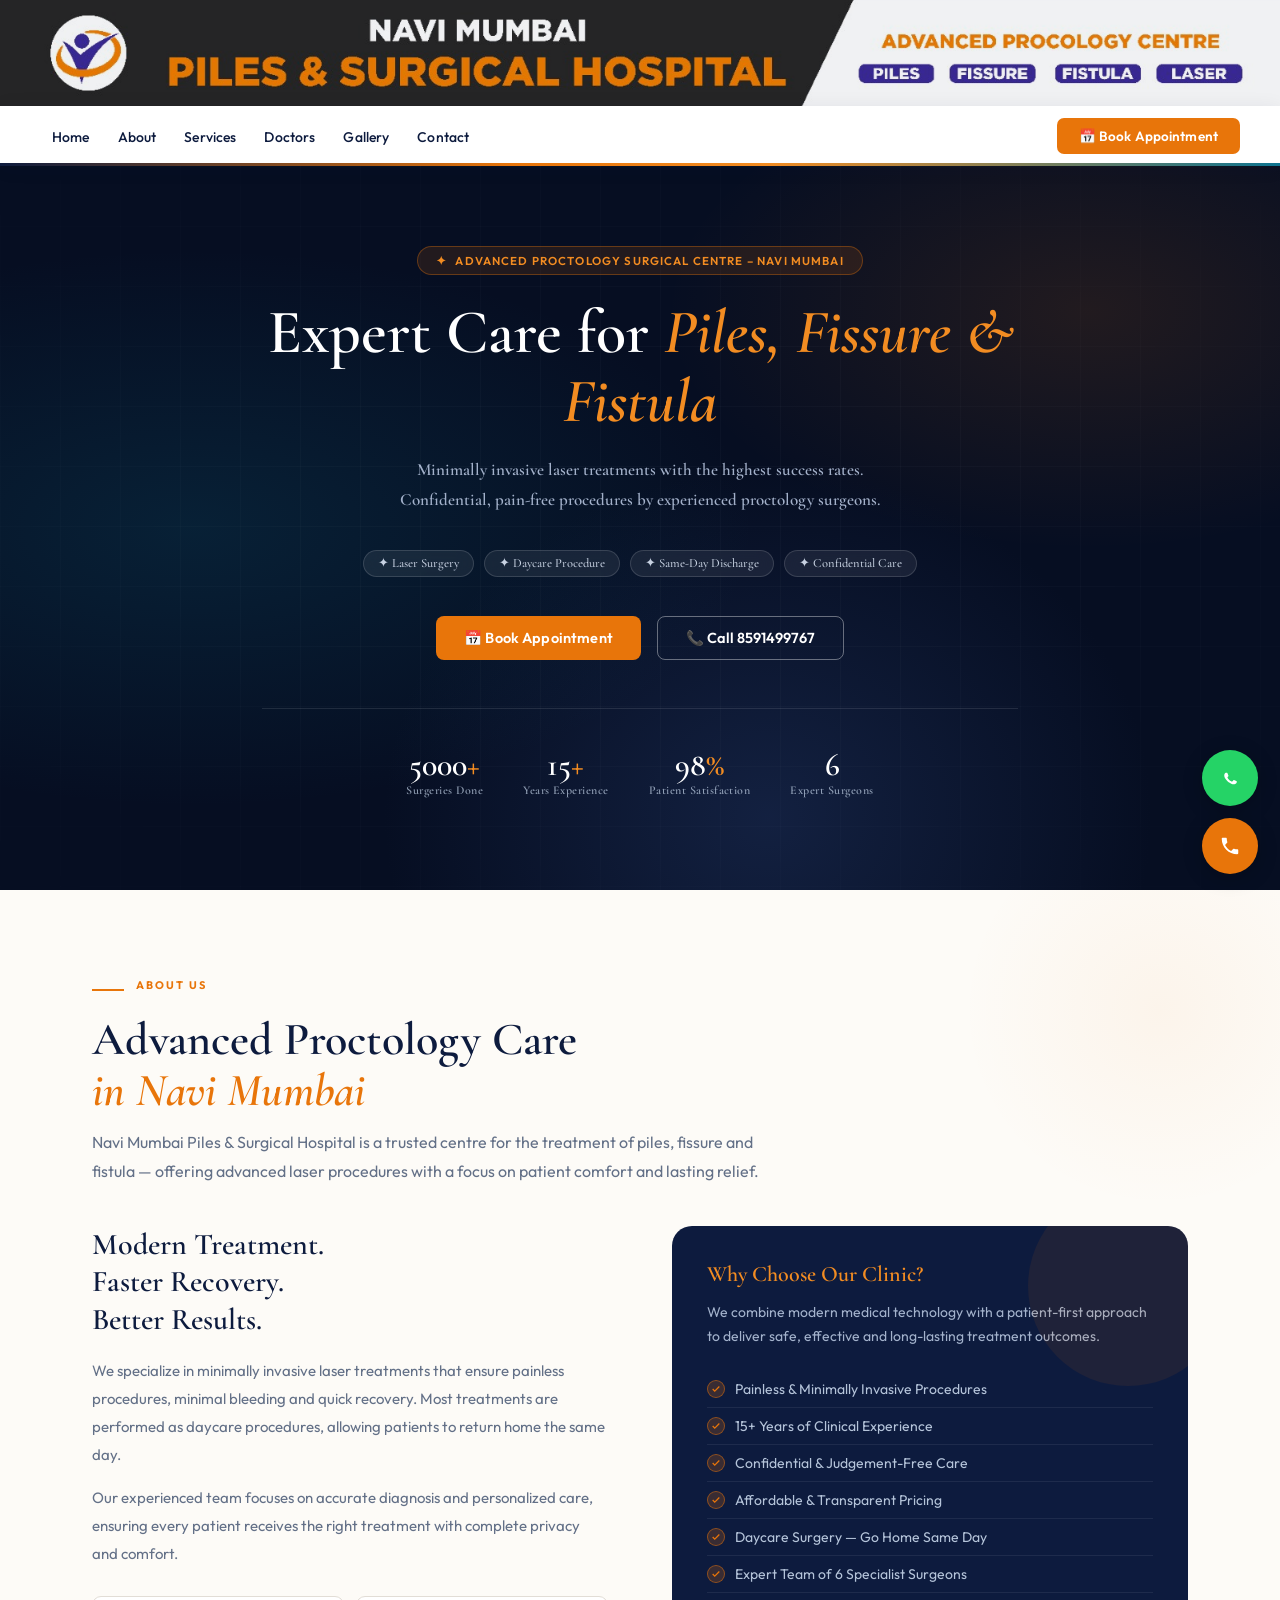
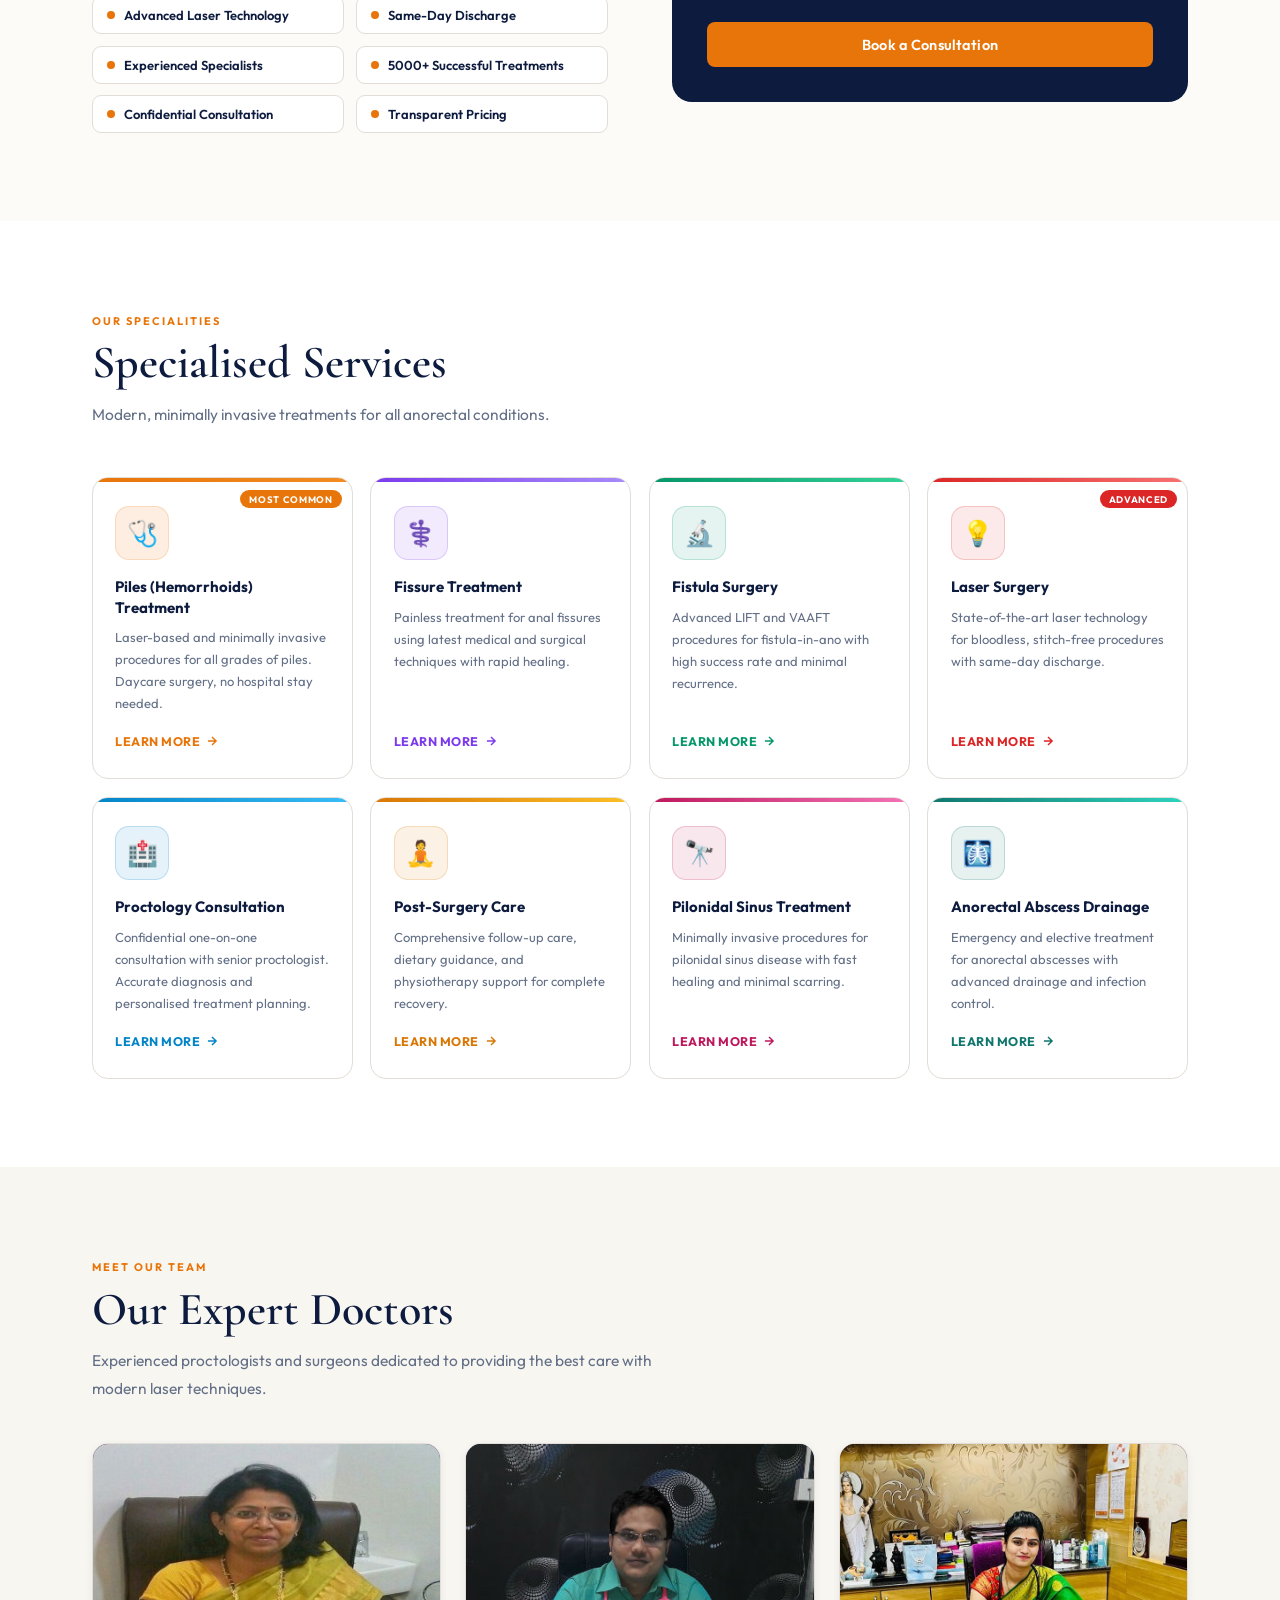
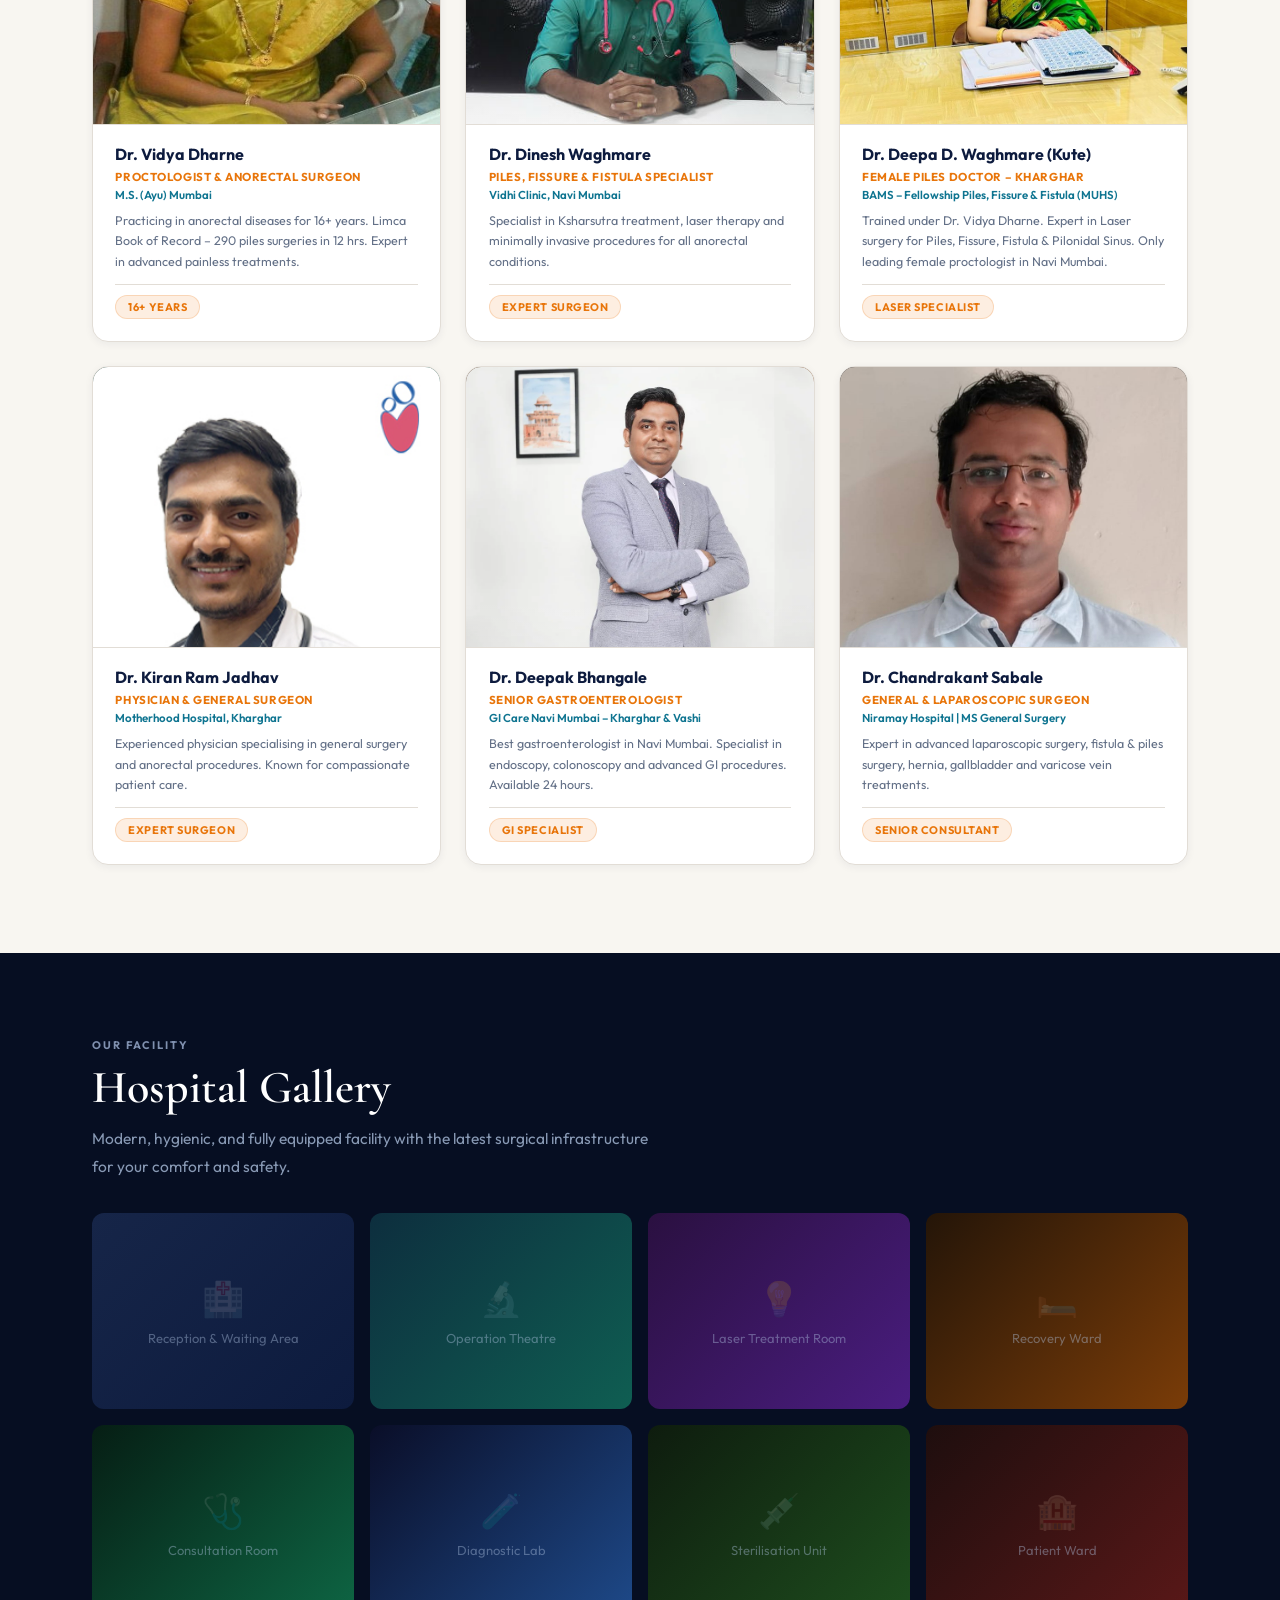
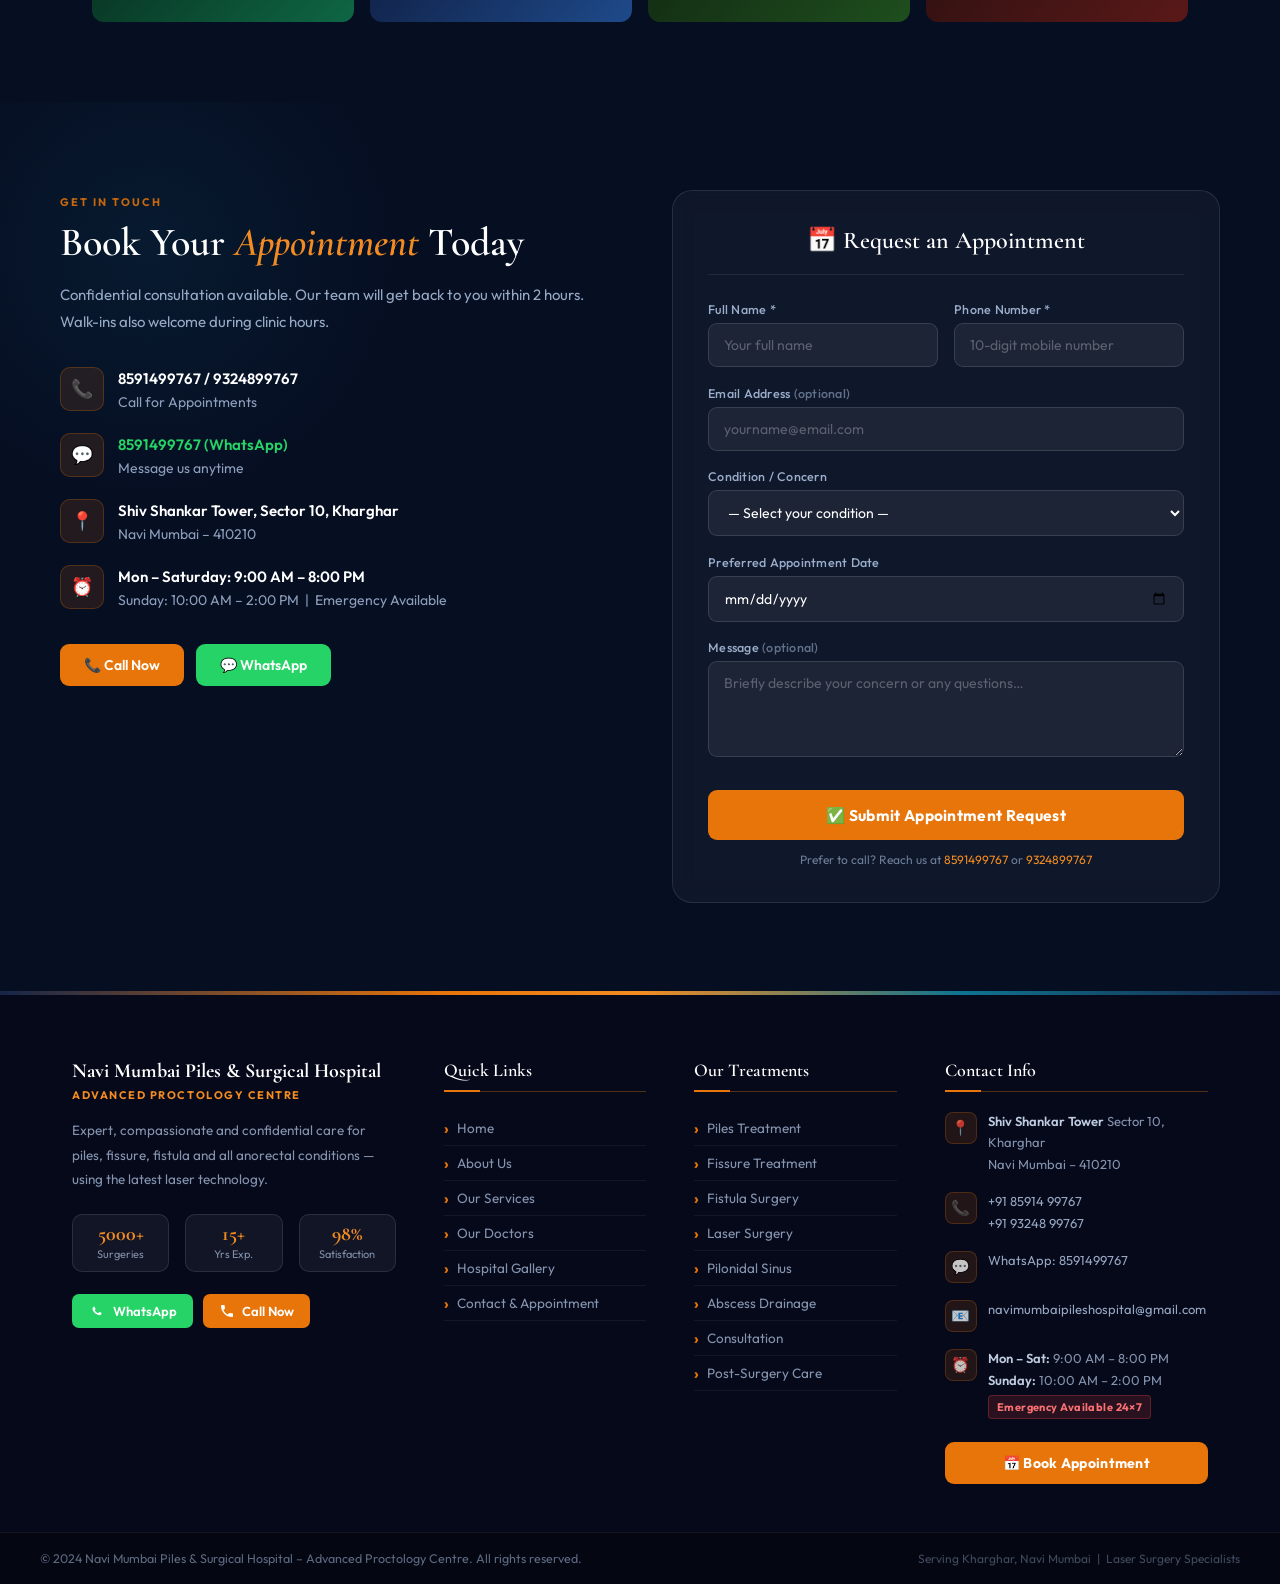
==== commit 6d929c3c: "Update index.html" ====
--- a/index.html
+++ b/index.html
@@ -48,7 +48,7 @@
   <div class="hero-grid-overlay"></div>
   <div class="hero-body">
     <div class="hero-badge">Advanced Proctology Surgical Centre – Navi Mumbai</div>
-    <h1>Expert Care for <em>Piles, Fissure</em><br>&amp; Fistula</h1>
+    <h1>Expert Care for <em>Piles, Fissure &amp; Fistula</em>
     <p class="hero-tagline">
       Minimally invasive laser treatments with the highest success rates.<br>
       Confidential, pain-free procedures by experienced proctology surgeons.
